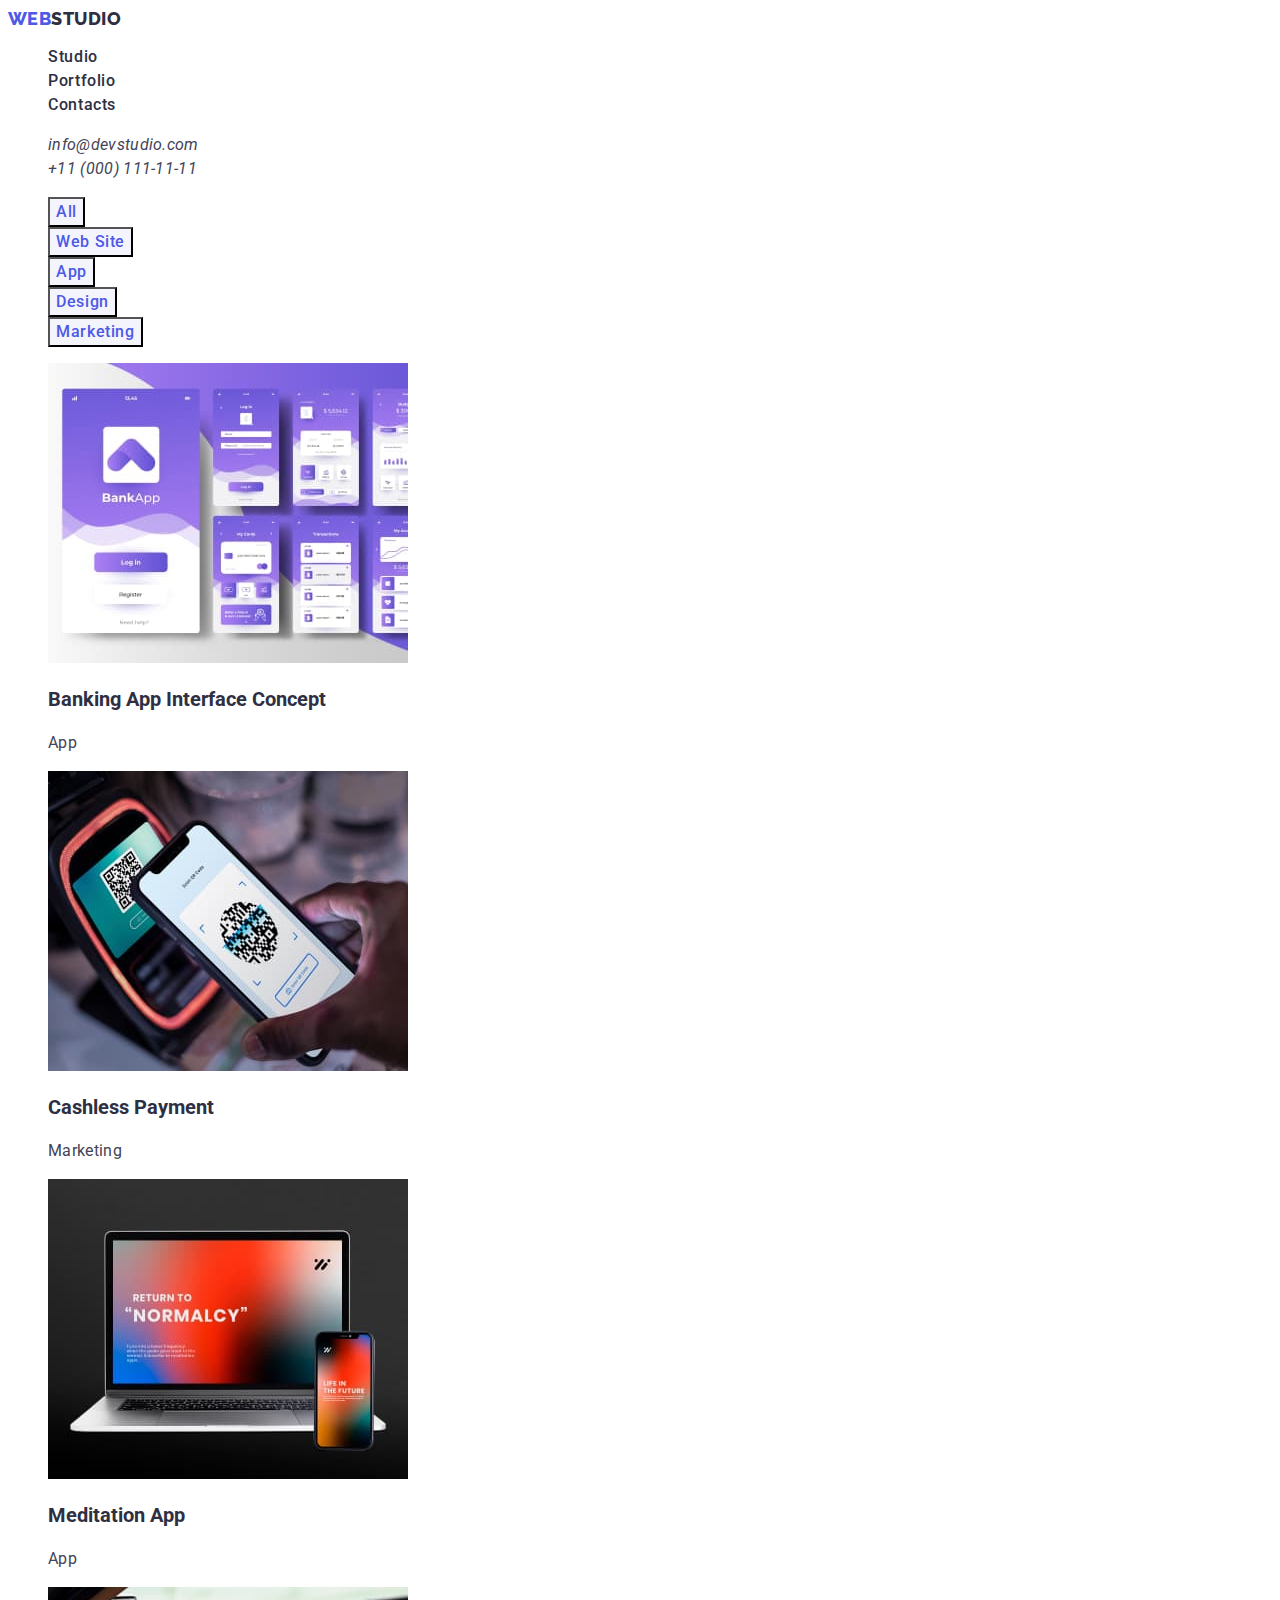
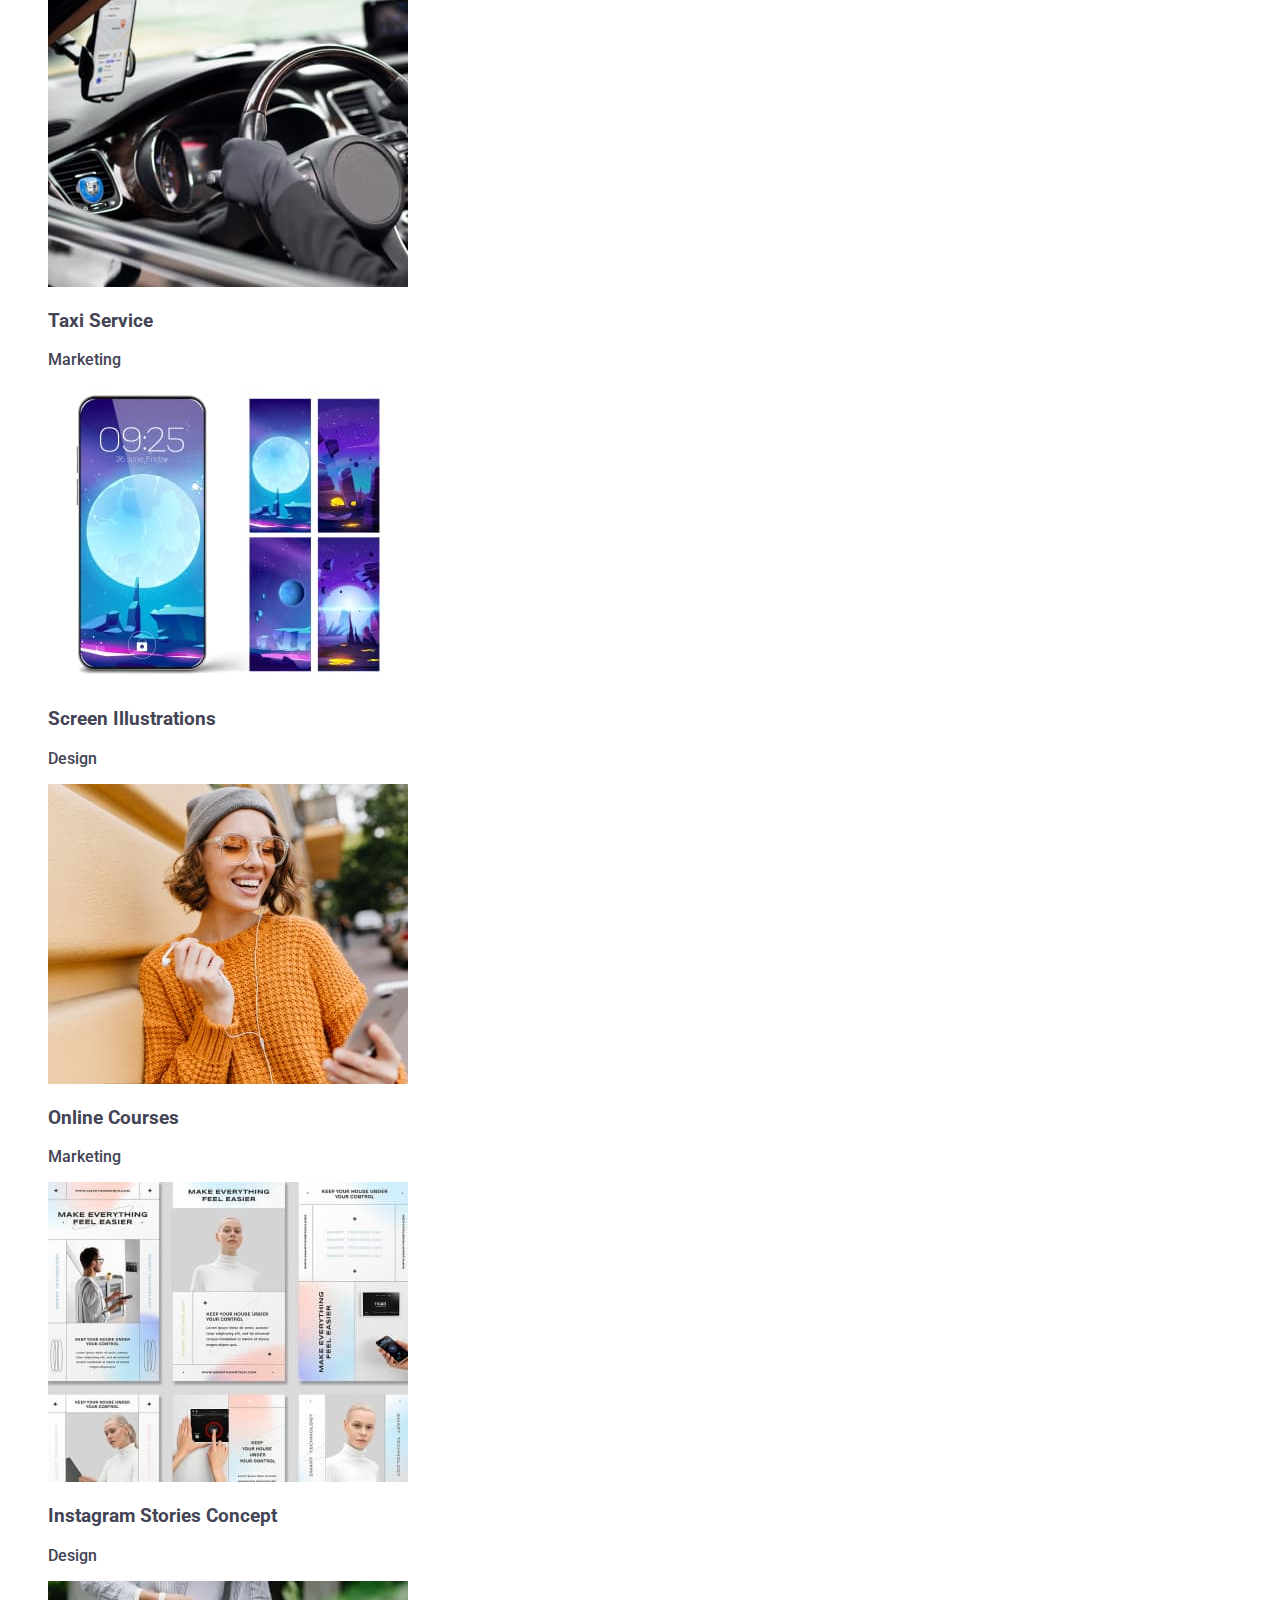
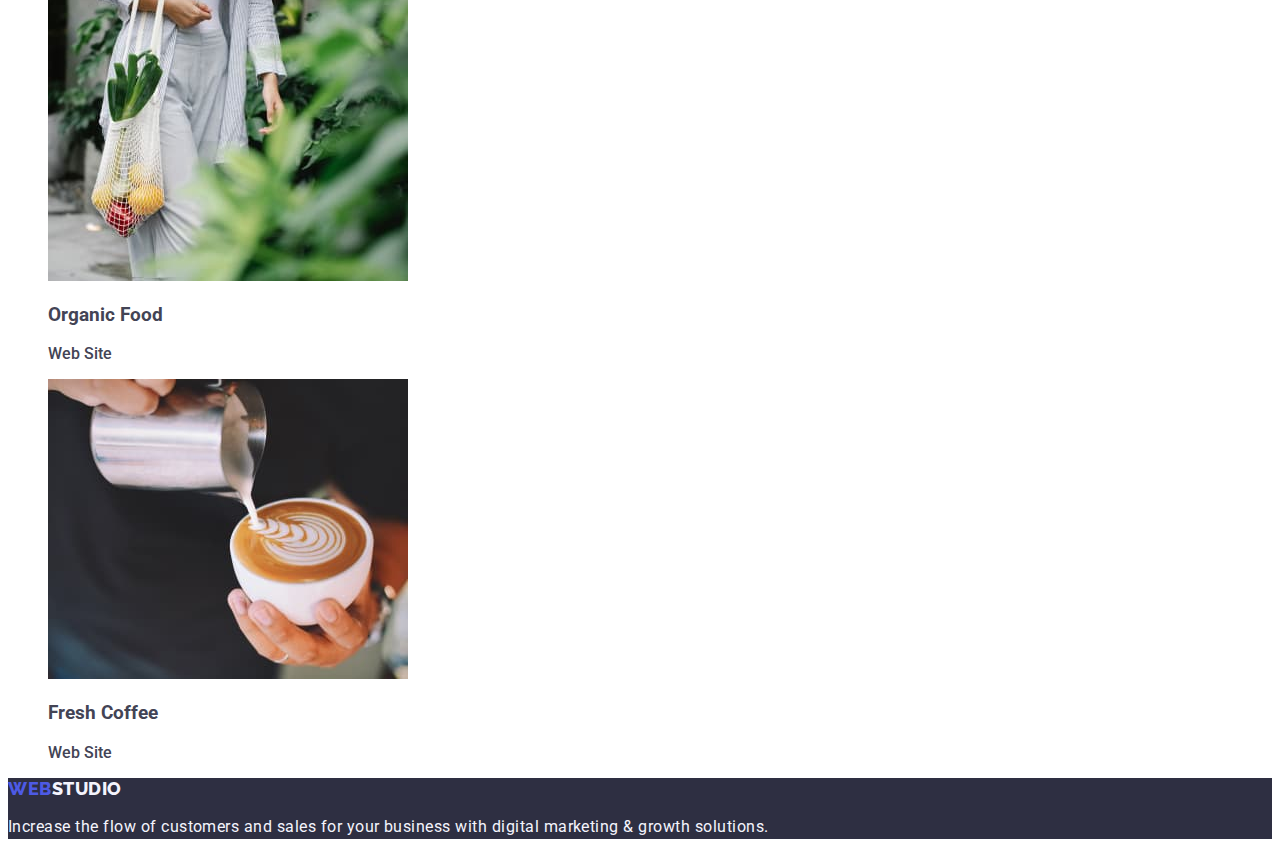
==== portfolio.html @ ac68e5d1 "Update portfolio.html" ====
<!DOCTYPE html>
<html lang="en">
  <head>
    <meta charset="UTF-8" />
    <meta http-equiv="X-UA-Compatible" content="IE=edge" />
    <meta name="viewport" content="width=device-width, initial-scale=1.0" />

    <link rel="preconnect" href="https://fonts.googleapis.com" />
    <link rel="preconnect" href="https://fonts.gstatic.com" crossorigin />
    <link
      href="https://fonts.googleapis.com/css2?family=Raleway:wght@800&family=Roboto:wght@400;500;700&display=swap"
      rel="stylesheet"
    />
    <title>Portfolio</title>
    <link rel="stylesheet" href="./css/styles.css" />
  </head>

  <body>
    <!-- Header section -->
    <header class="top-header">
      <nav class="nav-menu">
        <a class="header-logo link preform" href="./index.html"
          >Web<span class="studio-logo">Studio</span></a
        >
        <ul class="menu list">
          <li class="menu-item">
            <a class="menu-link link" href="./index.html">Studio</a>
          </li>
          <li class="menu-item">
            <a class="menu-link link" href="./portfolio.html">Portfolio</a>
          </li>
          <li class="menu-item">
            <a class="menu-link link" href="">Contacts</a>
          </li>
        </ul>
      </nav>

      <!-- contacts -->
      <address class="contacts-sec">
        <ul class="contacts-items link list">
          <li>
            <a class="email link" href="mailto:info@devstudio.com"
              >info@devstudio.com</a
            >
          </li>
          <li>
            <a
              class="phone-number link phone-number-second"
              href="tel:+110001111111"
              >+11 (000) 111-11-11</a
            >
          </li>
        </ul>
      </address>
    </header>

    <main>
      <section>
        <h1 hidden>секція 1</h1>
        <ul class="but-list list">
          <li>
            <button class="but-item sec-button" type="button">All</button>
          </li>
          <li>
            <button class="but-item sec-button" type="button">Web Site</button>
          </li>
          <li>
            <button class="but-item sec-button" type="button">App</button>
          </li>
          <li>
            <button class="but-item sec-button" type="button">Design</button>
          </li>
          <li>
            <button class="but-item sec-button" type="button">Marketing</button>
          </li>
        </ul>

        <ul class="image-post list link">
          <li>
            <img
              src="./images/portfolio/banking-app-interface-concept.jpg"
              alt="banking-app"
              width="360"
              height="300"
            />
            <h3 class="scroll-title">Banking App Interface Concept</h3>
            <p class="scroll-title-description">App</p>
          </li>
          <li>
            <img
              src="./images/portfolio/cashless-payment.jpg"
              alt="cashless-payment"
              width="360"
              height="300"
            />
            <h3 class="scroll-title">Cashless Payment</h3>
            <p class="scroll-title-description">Marketing</p>
          </li>
          <li>
            <img
              src="./images/portfolio/meditation-app.jpg"
              alt="meditation-app"
              width="360"
              height="300"
            />
            <h3 class="scroll-title">Meditation App</h3>
            <p class="scroll-title-description">App</p>
          </li>
          <li>
            <img
              src="./images/portfolio/taxi-service.jpg"
              alt="taxi-service"
              width="360"
              height="300"
            />
            <h3>Taxi Service</h3>
            <p>Marketing</p>
          </li>
          <li>
            <img
              src="./images/portfolio/screen-illustrations.jpg"
              alt="screen-illustrations"
              width="360"
              height="300"
            />
            <h3>Screen Illustrations</h3>
            <p>Design</p>
          </li>
          <li>
            <img
              src="./images/portfolio/online-courses.jpg"
              alt="online-courses"
              width="360"
              height="300"
            />
            <h3>Online Courses</h3>
            <p>Marketing</p>
          </li>
          <li>
            <img
              src="./images/portfolio/instagram-stories-concept.jpg"
              alt="instagram-stories"
              width="360"
              height="300"
            />
            <h3>Instagram Stories Concept</h3>
            <p>Design</p>
          </li>
          <li>
            <img
              src="./images/portfolio/organic-food.jpg"
              alt="organic-food"
              width="360"
              height="300"
            />
            <h3>Organic Food</h3>
            <p>Web Site</p>
          </li>
          <li>
            <img
              src="./images/portfolio/fresh-coffee.jpg"
              alt="fresh-coffee"
              width="360"
              height="300"
            />
            <h3>Fresh Coffee</h3>
            <p>Web Site</p>
          </li>
        </ul>
      </section>
    </main>

    <!-- Footer section -->
    <footer class="basement">
      <a class="header-logo link" href="./index.html"
        >Web<span class="studio-logo basement">Studio</span></a
      >
      <p class="text-format">
        Increase the flow of customers and sales for your business with digital
        marketing & growth solutions.
      </p>
    </footer>
  </body>
</html>
---- css/styles.css ----
:root {
  --primary-font: "Roboto", sans-serif;
  --secondary-font: "Raleway", sans-serif;

  /* Pressed state > CTAs */
  --ocean-button-color: #404bbf;
  /* Primary Brand > CTAs, Focused, Active, states, Links */
  --iris-button-color: #4d5ae5;

  /* Hero background > Hero image background, Modal overlay, Overlay.
  Dark > Overlays, Shadows, Headings */
  --navy-blue-color: #2e2f42;
  /* Success > Valid fields, Success messages */
  --green-color: #31d0aa;
  /* Text > Body text */
  --slate-color: #434455;
  /* Subtle Text > Helper text, Deemphasized text */
  --light-slate-color: #8e8f99;
  /* Accent > Accent color, Hairlines, Subtle backgrounds*/
  --cornflower-color: #e7e9fc;
  /* Light > Light mode backgrounds. Light mode Dialogs/alerts */
  --cloud-background-color: #f4f4fd;
  /* White background > Header,  team card background */
  --white-color: #ffffff;
  /* Modal background  */
  --dairy-color: #fcfcfc;
}

/* ==================ul and link style configuration================== */
.list {
  list-style: none;
  /* ... */
}

.link {
  text-decoration: none;
  /* ... */
}
/* ==================/ul and link style configuration================== */

body {
  font-family: 'Roboto', "Helvetica Neue", "Roboto", "Verdana", "Tahoma",
    sans-serif;
  background-color: var(--white-color);
  font-weight: 500;
  color: var(--slate-color);
}

/* ==========================HEAD ========================== */

/* Web logo part*/
.header-logo {
  font-family: "Raleway", sans-serif;
  font-style: ExtraBold;
  font-weight: 800;
  font-size: 18px;
  line-height: 1.17;
  color: var(--iris-button-color);
  letter-spacing: 0.03em;
  text-transform: uppercase;
}
.preform {
  letter-spacing: 0.02em;
}

/* footer formatting text */
.text-format {
  font-weight: 400;
  font-size: 16px;
  line-height: 1.5;
  color: var(--cloud-background-color);
  letter-spacing: 0.03em;
}

/* studio logo part */
.studio-logo {
  font-family: "Raleway", sans-serif;
  font-style: ExtraBold;
  font-weight: 800;
  font-size: 18px;
  line-height: 1.17;
  color: var(--navy-blue-color);
  letter-spacing: 0.03em;
  text-transform: uppercase;
}

.menu-link,
.but-list {
  font-size: 16px;
  line-height: 1.5;
  color: var(--navy-blue-color);
  letter-spacing: 0.04em;

}

.email,
.phone-number {
  font-weight: 400;
  font-size: 16px;
  line-height: 1.5;
  color: var(--slate-color);
}

.menu-link:is(:hover, :focus),
.email:is(:hover, :focus) {
  color: var(--ocean-button-color);
}

.phone-number-second:is(:hover, :focus) {
  color: var(--ocean-button-color);
}

/* ==========================/HEAD ========================== */

/* header */
.top-header {
  font-style: normal;
  letter-spacing: 0.02em;
  font-style: normal;
}

/* ==========================HERO ========================== */
.hero,
.basement {
  background-color: var(--navy-blue-color);
  letter-spacing: 0.03em;
}

/* text hero 1 */
.section-description {
  font-weight: 700;
  font-size: 56px;
  line-height: 1.07;
  color: var(--white-color);
  text-align: center;
  letter-spacing: 0.02em;
}

/* Button Text */
.order-button {
  font-size: 16px;
  line-height: 1.5;
  cursor: pointer;
  background-color: var(--iris-button-color);
  color: var(--white-color);
}

.but-primary:is(:hover, :focus) {
  background-color: var(--ocean-button-color);
  color: var(--white-color);
}

/* ==========================/HERO ========================== */

/* ==========================Scroll-section========================== */
.scroll-title {
  font-style: 400;
  font-size: 20px;
  line-height: 1.2;
  color: var(--navy-blue-color);
}

.scroll-title-description {
  font-style: 400;
  font-weight: 400;
  font-size: 16px;
  line-height: 1.5;
  color: var(--slate-color);
  letter-spacing: 0.02em;
}

.title-pages {
  font-style: 500;
  font-weight: 500;
  font-size: 36px;
  line-height: 1.11;
  color: var(--navy-blue-color);
  letter-spacing: 0.02em;
  text-align: center;
  letter-spacing: 0.02em;
  text-transform: capitalize;
}

.team {
  background: var(--cloud-background-color);
  font-weight: 500;
  letter-spacing: 0.02em;
}

.hum-devoloper {
  background-color: var(--white-color);
}
/* ==========================/Scroll-section========================== */

/* лого підвалу */

.studio-logo.basement {
  font-family: "Raleway", sans-serif;
  font-style: ExtraBold;
  font-weight: 800;
  font-size: 18px;
  line-height: 1.17;
  color: var(--cloud-background-color);
  letter-spacing: 0.03em;
  text-transform: uppercase;
}

/* ==========================portfolio========================== */

.but-item {
  font-size: 16px;
  line-height: 1.5;
  background-color: var(--cloud-background-color);
  color: var(--iris-button-color);
  font-family: "Roboto", sans-serif;
  font-weight: 500;
  letter-spacing: 0.04em;
}

.sec-button:is(:hover, :focus) {
  color: var(--white-color);
  background-color: var(--ocean-button-color);
  cursor: pointer;
}
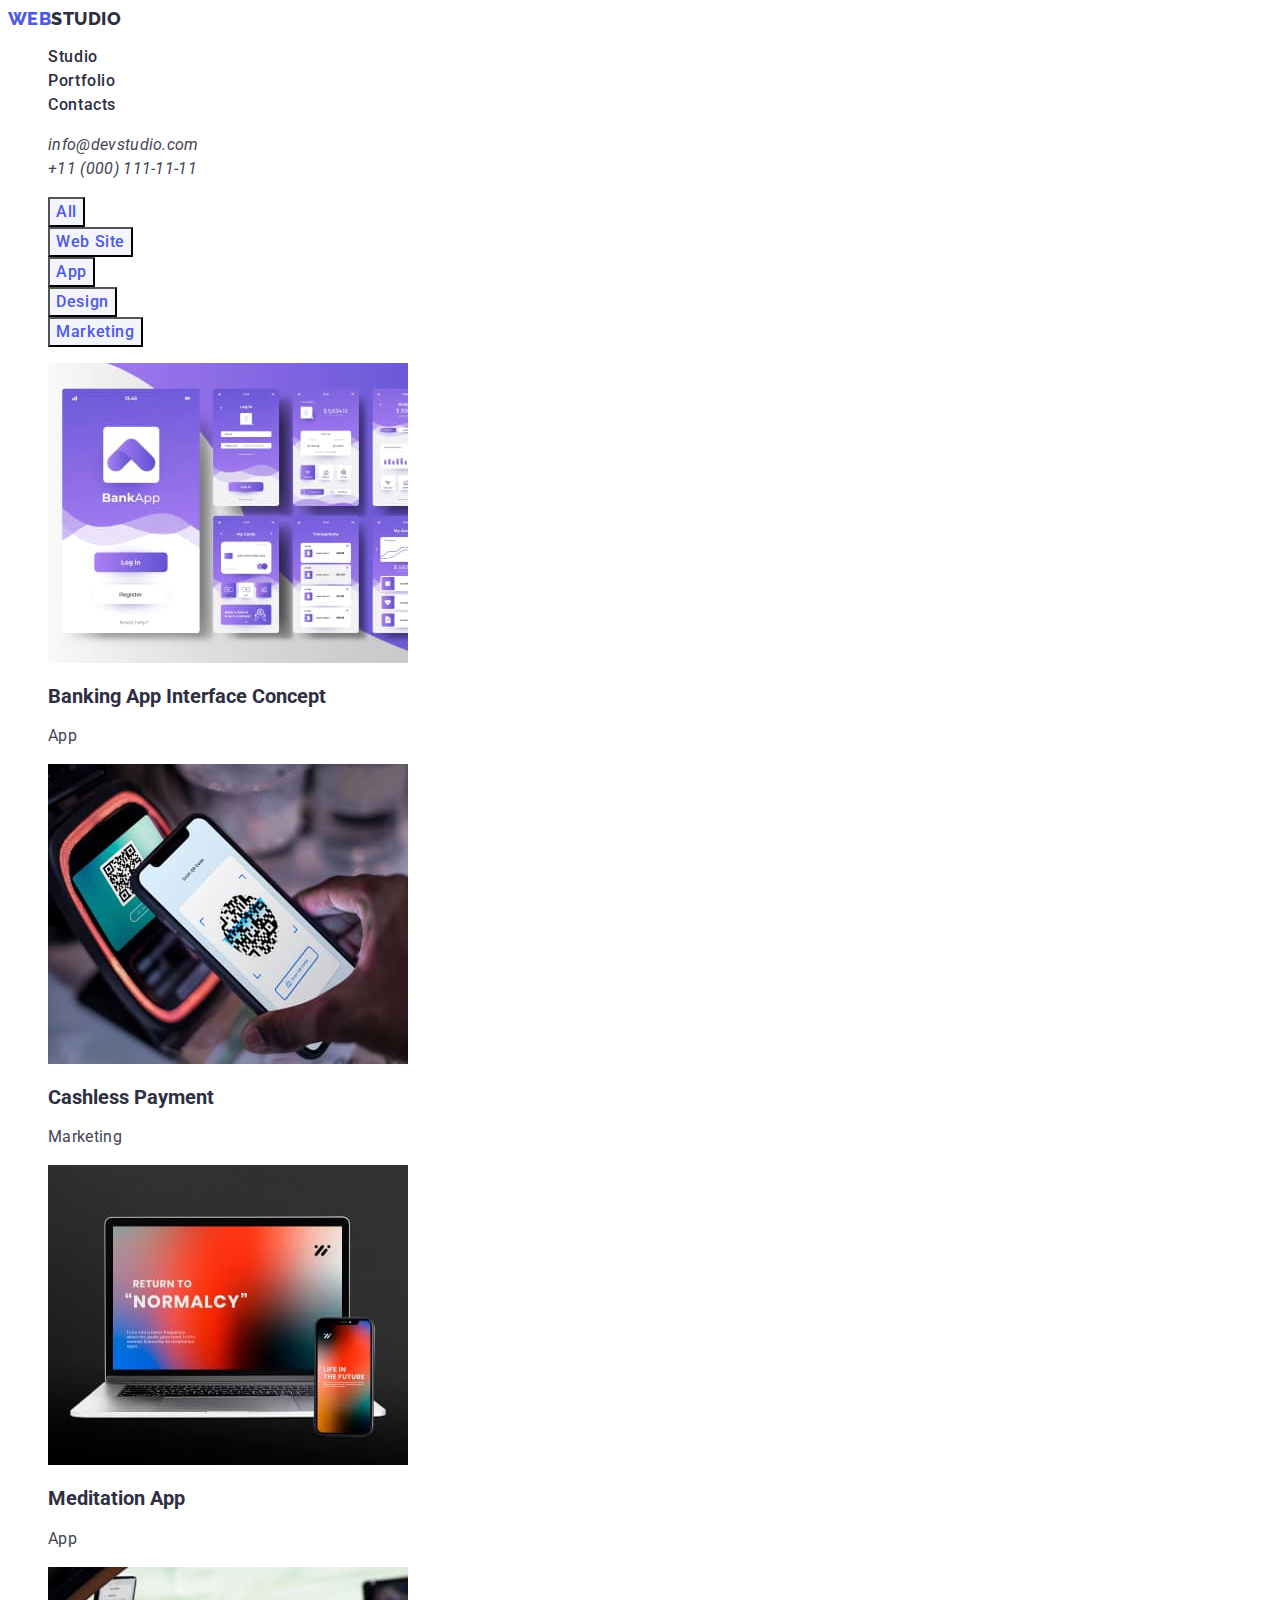
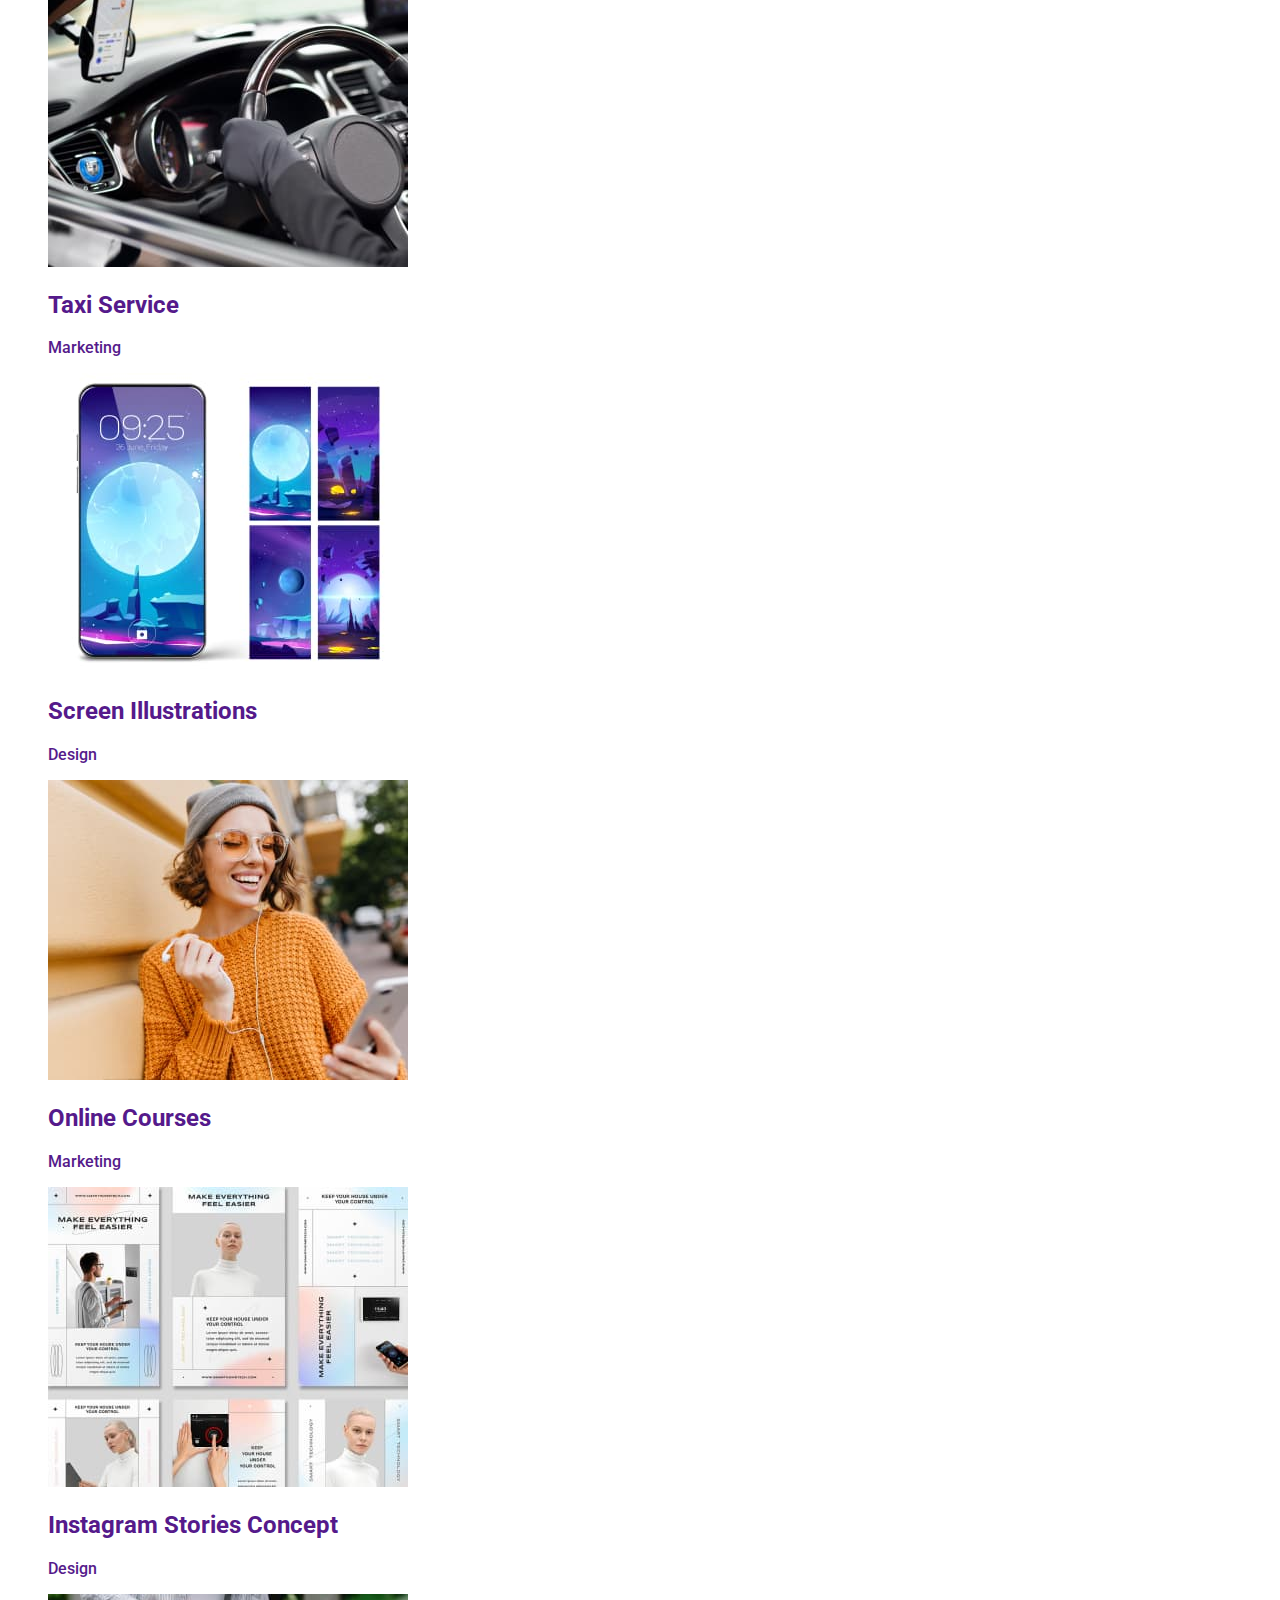
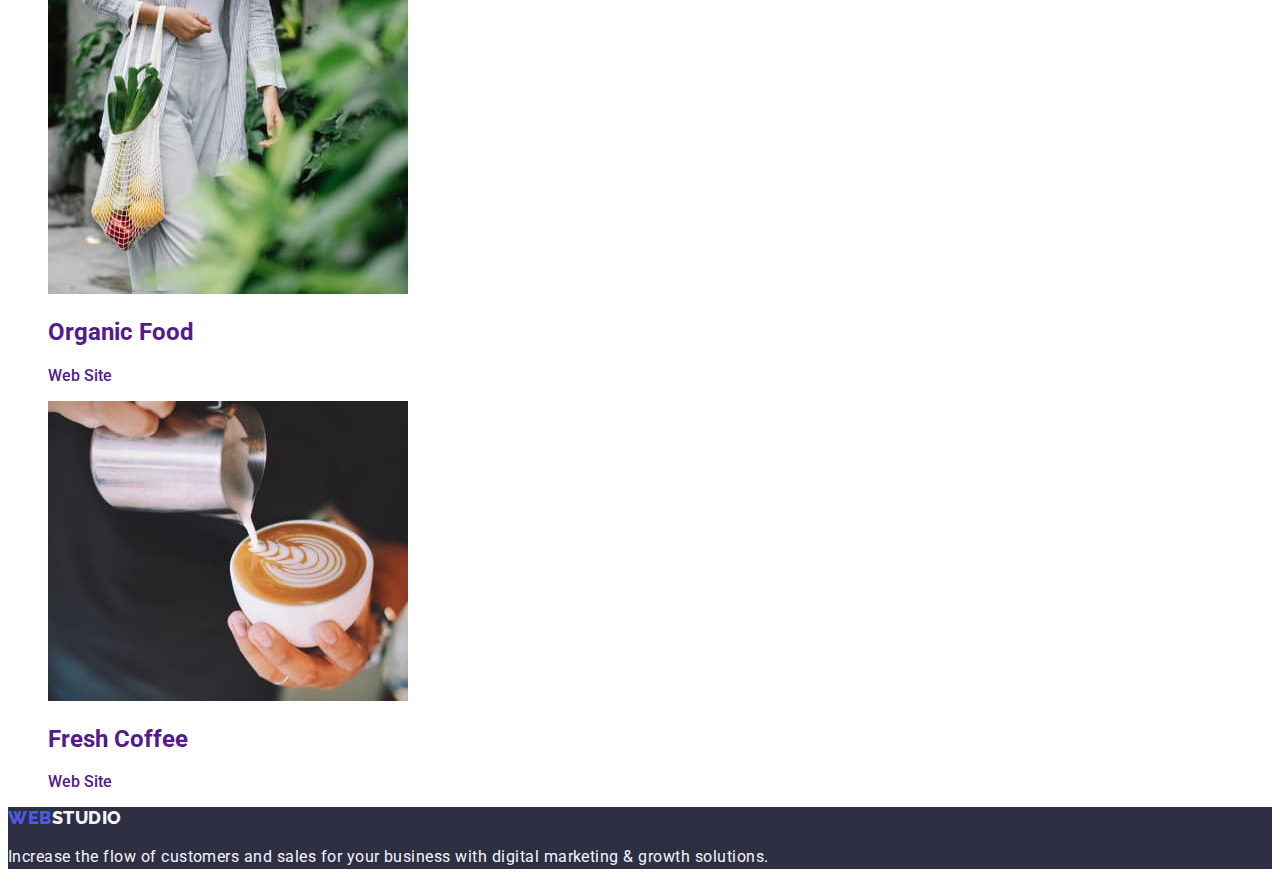
==== commit d9665c2d: "Update portfolio.html" ====
--- a/portfolio.html
+++ b/portfolio.html
@@ -75,96 +75,114 @@
           </li>
         </ul>
 
-        <ul class="image-post list link">
-          <li>
-            <img
-              src="./images/portfolio/banking-app-interface-concept.jpg"
-              alt="banking-app"
-              width="360"
-              height="300"
-            />
-            <h3 class="scroll-title">Banking App Interface Concept</h3>
-            <p class="scroll-title-description">App</p>
-          </li>
-          <li>
-            <img
-              src="./images/portfolio/cashless-payment.jpg"
-              alt="cashless-payment"
-              width="360"
-              height="300"
-            />
-            <h3 class="scroll-title">Cashless Payment</h3>
-            <p class="scroll-title-description">Marketing</p>
-          </li>
-          <li>
-            <img
-              src="./images/portfolio/meditation-app.jpg"
-              alt="meditation-app"
-              width="360"
-              height="300"
-            />
-            <h3 class="scroll-title">Meditation App</h3>
-            <p class="scroll-title-description">App</p>
-          </li>
-          <li>
-            <img
-              src="./images/portfolio/taxi-service.jpg"
-              alt="taxi-service"
-              width="360"
-              height="300"
-            />
-            <h3>Taxi Service</h3>
-            <p>Marketing</p>
-          </li>
-          <li>
-            <img
-              src="./images/portfolio/screen-illustrations.jpg"
-              alt="screen-illustrations"
-              width="360"
-              height="300"
-            />
-            <h3>Screen Illustrations</h3>
-            <p>Design</p>
-          </li>
-          <li>
-            <img
-              src="./images/portfolio/online-courses.jpg"
-              alt="online-courses"
-              width="360"
-              height="300"
-            />
-            <h3>Online Courses</h3>
-            <p>Marketing</p>
-          </li>
-          <li>
-            <img
-              src="./images/portfolio/instagram-stories-concept.jpg"
-              alt="instagram-stories"
-              width="360"
-              height="300"
-            />
-            <h3>Instagram Stories Concept</h3>
-            <p>Design</p>
-          </li>
-          <li>
-            <img
-              src="./images/portfolio/organic-food.jpg"
-              alt="organic-food"
-              width="360"
-              height="300"
-            />
-            <h3>Organic Food</h3>
-            <p>Web Site</p>
-          </li>
-          <li>
-            <img
-              src="./images/portfolio/fresh-coffee.jpg"
-              alt="fresh-coffee"
-              width="360"
-              height="300"
-            />
-            <h3>Fresh Coffee</h3>
-            <p>Web Site</p>
+        <ul class="image-post list">
+          <li>
+            <a class="link" href="">
+              <img
+                src="./images/portfolio/banking-app-interface-concept.jpg"
+                alt="banking-app"
+                width="360"
+                height="300"
+              />
+              <h2 class="scroll-title">Banking App Interface Concept</h2>
+              <p class="scroll-title-description">App</p>
+            </a>
+          </li>
+          <li>
+            <a class="link" href="">
+              <img
+                src="./images/portfolio/cashless-payment.jpg"
+                alt="cashless-payment"
+                width="360"
+                height="300"
+              />
+              <h2 class="scroll-title">Cashless Payment</h2>
+              <p class="scroll-title-description">Marketing</p>
+            </a>
+          </li>
+          <li>
+            <a class="link" href="">
+              <img
+                src="./images/portfolio/meditation-app.jpg"
+                alt="meditation-app"
+                width="360"
+                height="300"
+              />
+              <h2 class="scroll-title">Meditation App</h2>
+              <p class="scroll-title-description">App</p>
+            </a>
+          </li>
+          <li>
+            <a class="link" href="">
+              <img
+                src="./images/portfolio/taxi-service.jpg"
+                alt="taxi-service"
+                width="360"
+                height="300"
+              />
+              <h2>Taxi Service</h2>
+              <p>Marketing</p>
+            </a>
+          </li>
+          <li>
+            <a class="link" href="">
+              <img
+                src="./images/portfolio/screen-illustrations.jpg"
+                alt="screen-illustrations"
+                width="360"
+                height="300"
+              />
+              <h2>Screen Illustrations</h2>
+              <p>Design</p>
+            </a>
+          </li>
+          <li>
+            <a class="link" href="">
+              <img
+                src="./images/portfolio/online-courses.jpg"
+                alt="online-courses"
+                width="360"
+                height="300"
+              />
+              <h2>Online Courses</h2>
+              <p>Marketing</p>
+            </a>
+          </li>
+          <li>
+            <a class="link" href="">
+              <img
+                src="./images/portfolio/instagram-stories-concept.jpg"
+                alt="instagram-stories"
+                width="360"
+                height="300"
+              />
+              <h2>Instagram Stories Concept</h2>
+              <p>Design</p>
+            </a>
+          </li>
+          <li>
+            <a class="link" href="">
+              <img
+                src="./images/portfolio/organic-food.jpg"
+                alt="organic-food"
+                width="360"
+                height="300"
+              />
+              <h2>Organic Food</h2>
+              <p>Web Site</p>
+            </a>
+          </li>
+          <li>
+            <a class="link" href="">
+              <img
+                src="./images/portfolio/fresh-coffee.jpg"
+                alt="fresh-coffee"
+                width="360"
+                height="300"
+              />
+              <h2>Fresh Coffee</h2>
+              <p>Web Site</p>
+            </a>
           </li>
         </ul>
       </section>
--- a/css/styles.css
+++ b/css/styles.css
@@ -222,3 +222,7 @@
   background-color: var(--ocean-button-color);
   cursor: pointer;
 }
+
+.image-post {
+  
+}
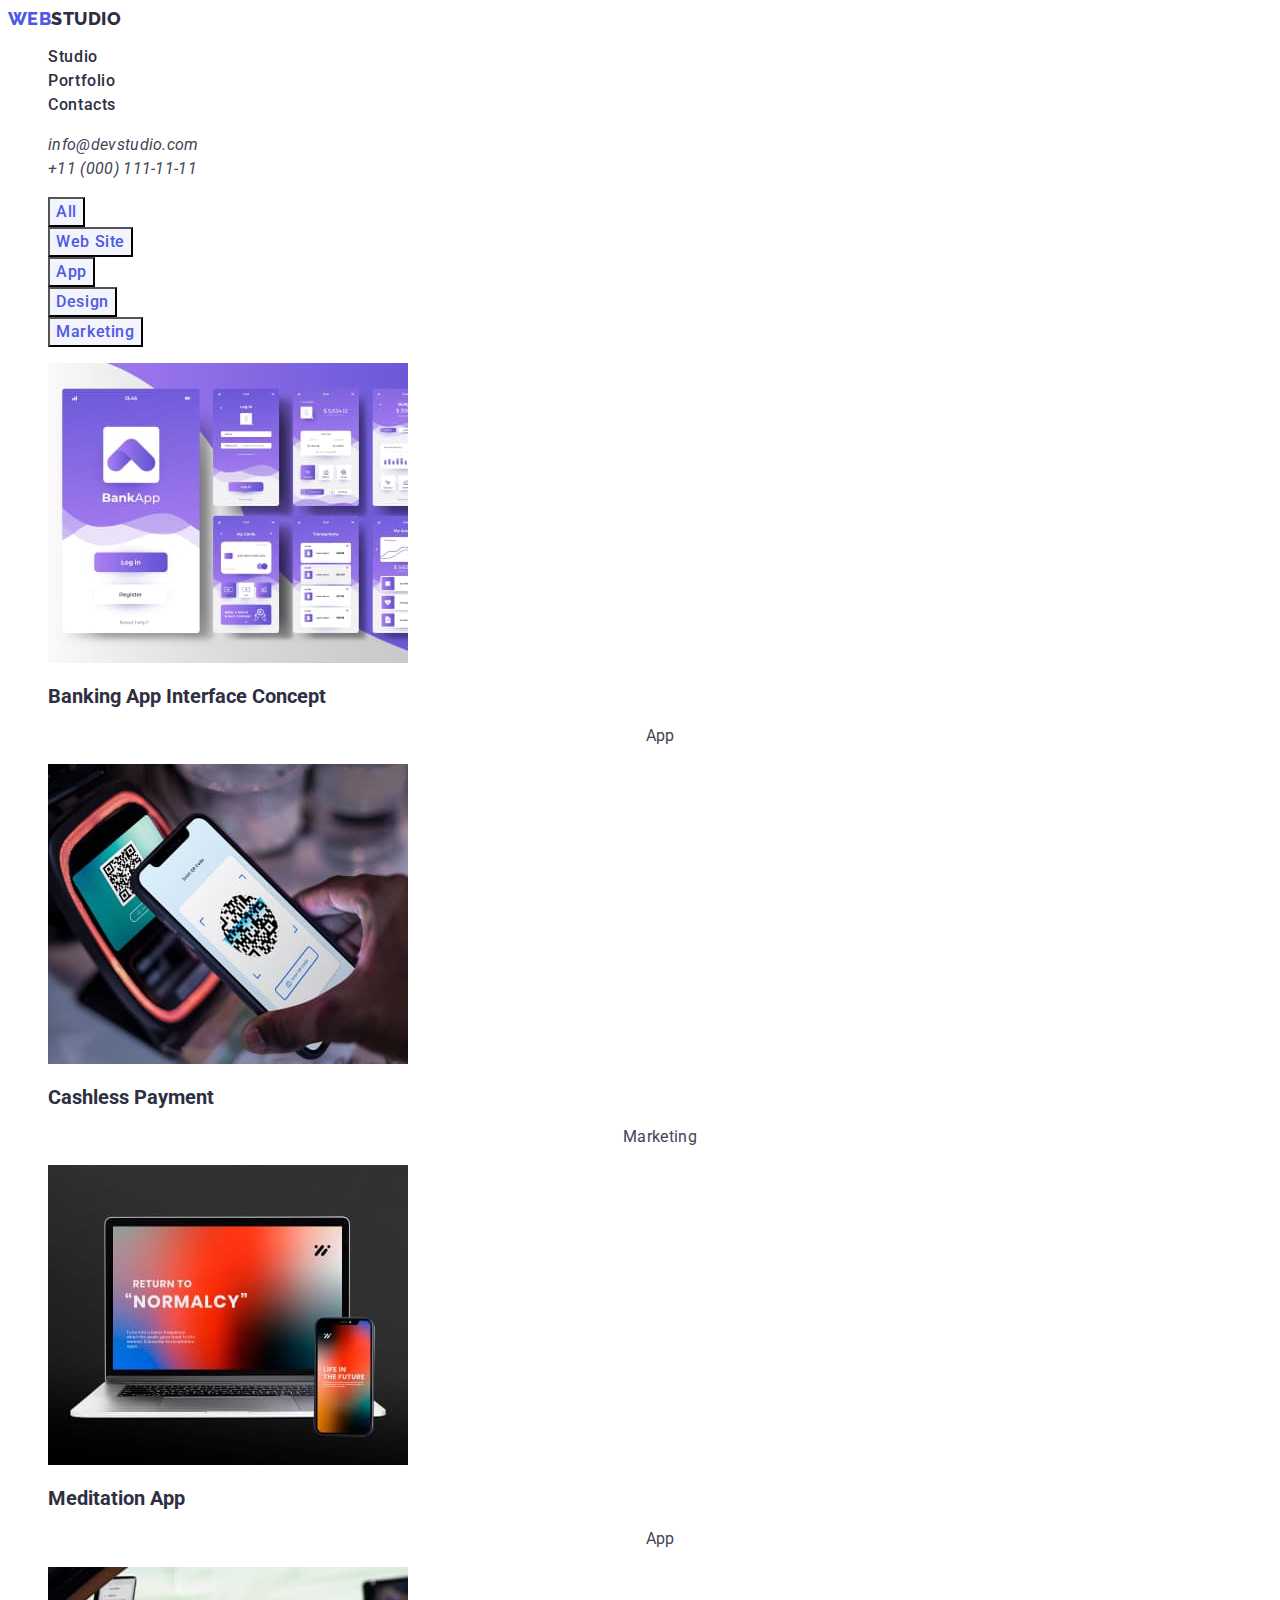
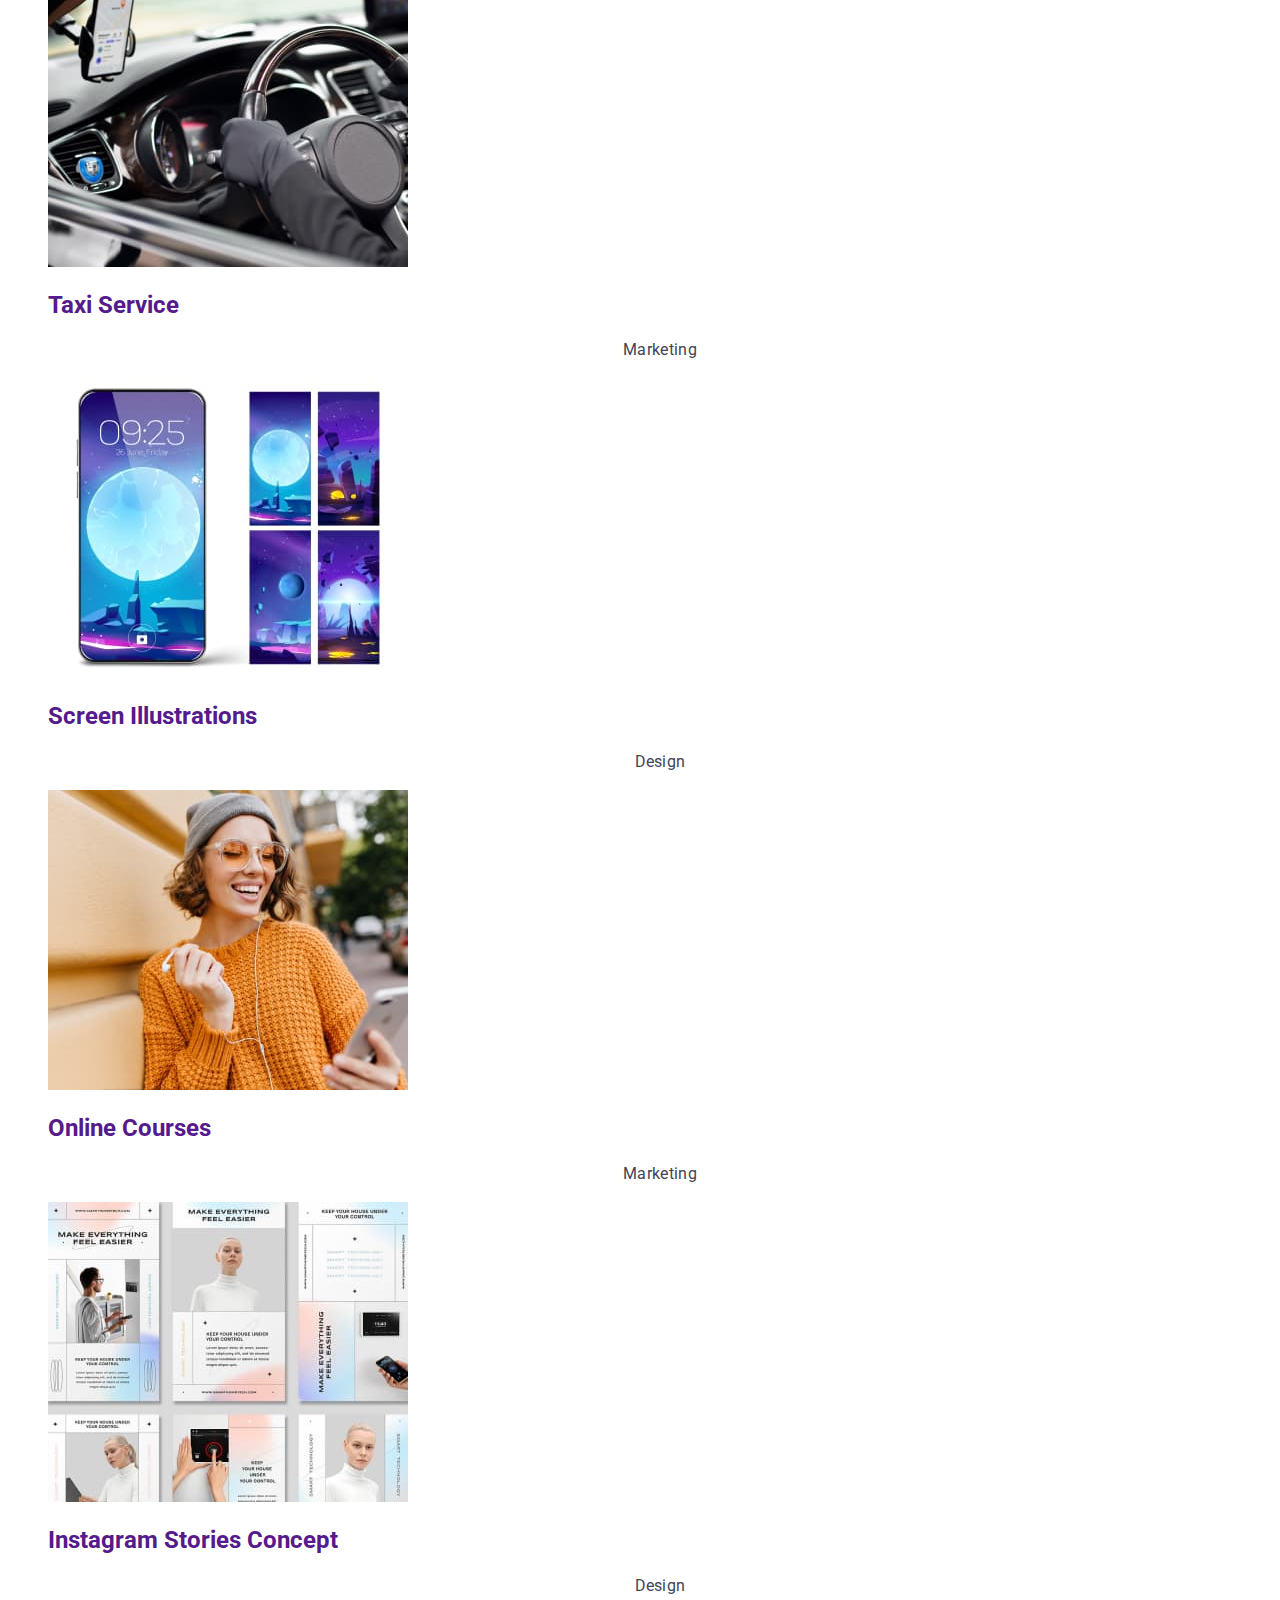
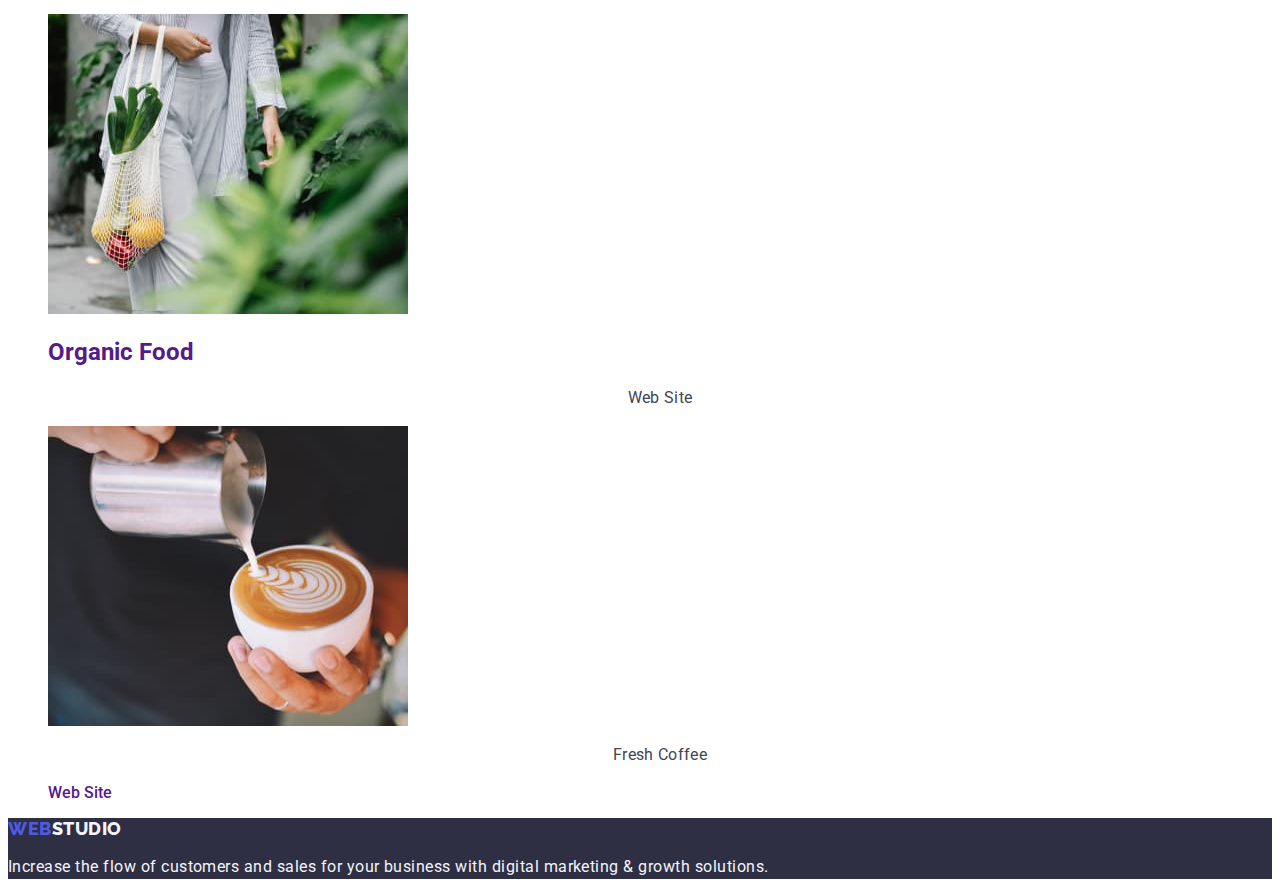
==== commit d0994e5b: "111" ====
--- a/portfolio.html
+++ b/portfolio.html
@@ -121,7 +121,7 @@
                 height="300"
               />
               <h2>Taxi Service</h2>
-              <p>Marketing</p>
+              <p class="scroll-title-description">Marketing</p>
             </a>
           </li>
           <li>
@@ -133,7 +133,7 @@
                 height="300"
               />
               <h2>Screen Illustrations</h2>
-              <p>Design</p>
+              <p class="scroll-title-description">Design</p>
             </a>
           </li>
           <li>
@@ -145,7 +145,7 @@
                 height="300"
               />
               <h2>Online Courses</h2>
-              <p>Marketing</p>
+              <p class="scroll-title-description">Marketing</p>
             </a>
           </li>
           <li>
@@ -157,7 +157,7 @@
                 height="300"
               />
               <h2>Instagram Stories Concept</h2>
-              <p>Design</p>
+              <p class="scroll-title-description">Design</p>
             </a>
           </li>
           <li>
@@ -169,7 +169,7 @@
                 height="300"
               />
               <h2>Organic Food</h2>
-              <p>Web Site</p>
+              <p class="scroll-title-description">Web Site</p>
             </a>
           </li>
           <li>
@@ -180,8 +180,8 @@
                 width="360"
                 height="300"
               />
-              <h2>Fresh Coffee</h2>
-              <p>Web Site</p>
+              <h2 class="scroll-title-description">Fresh Coffee</h2>
+              <p >Web Site</p>
             </a>
           </li>
         </ul>
--- a/css/styles.css
+++ b/css/styles.css
@@ -39,7 +39,7 @@
 /* ==================/ul and link style configuration================== */
 
 body {
-  font-family: 'Roboto', "Helvetica Neue", "Roboto", "Verdana", "Tahoma",
+  font-family: "Roboto", "Helvetica Neue", "Roboto", "Verdana", "Tahoma",
     sans-serif;
   background-color: var(--white-color);
   font-weight: 500;
@@ -90,7 +90,6 @@
   line-height: 1.5;
   color: var(--navy-blue-color);
   letter-spacing: 0.04em;
-
 }
 
 .email,
@@ -167,6 +166,15 @@
   line-height: 1.5;
   color: var(--slate-color);
   letter-spacing: 0.02em;
+  text-align: center;
+}
+
+.hum-devoloper {
+  background-color: var(--white-color);
+  font-weight: 500;
+  font-size: 20px;
+  line-height: 1.2;
+  letter-spacing: 0.02em;
 }
 
 .title-pages {
@@ -187,9 +195,7 @@
   letter-spacing: 0.02em;
 }
 
-.hum-devoloper {
-  background-color: var(--white-color);
-}
+
 /* ==========================/Scroll-section========================== */
 
 /* лого підвалу */
@@ -224,5 +230,4 @@
 }
 
 .image-post {
-  
-}
+}
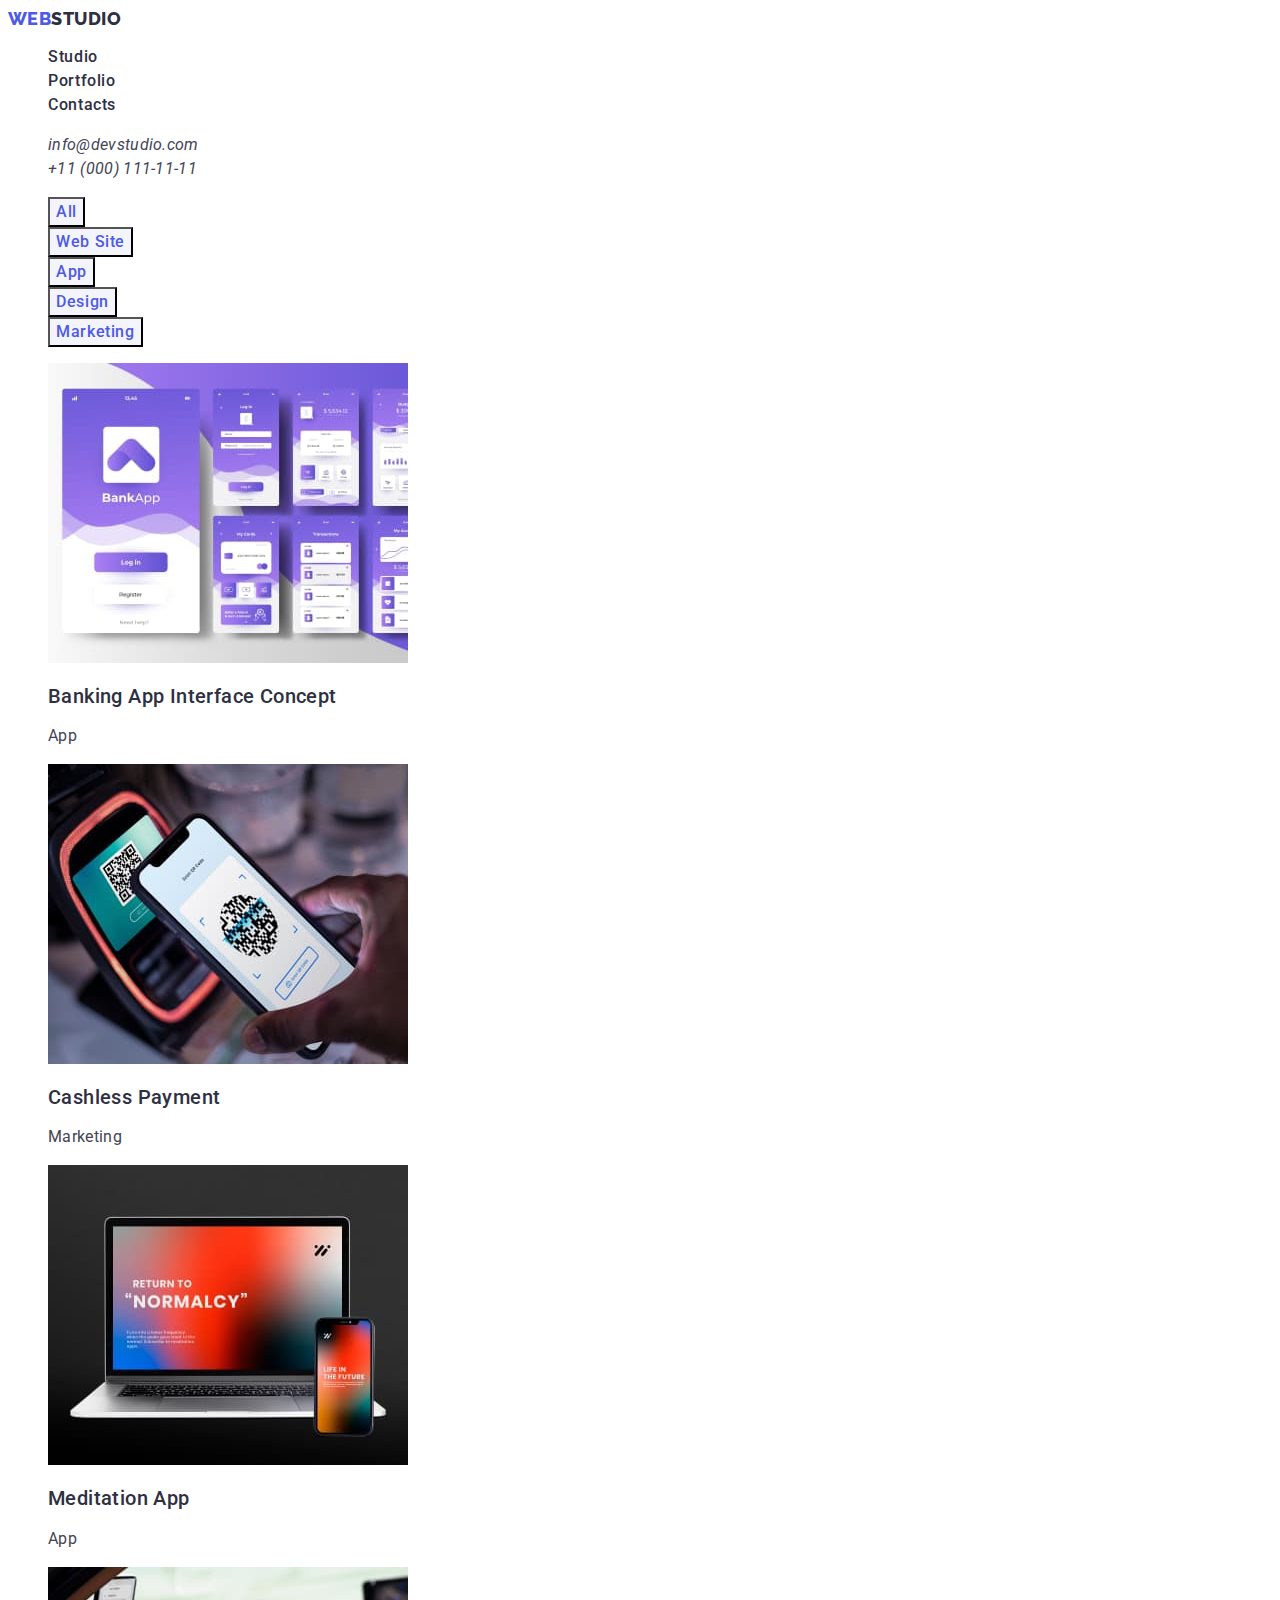
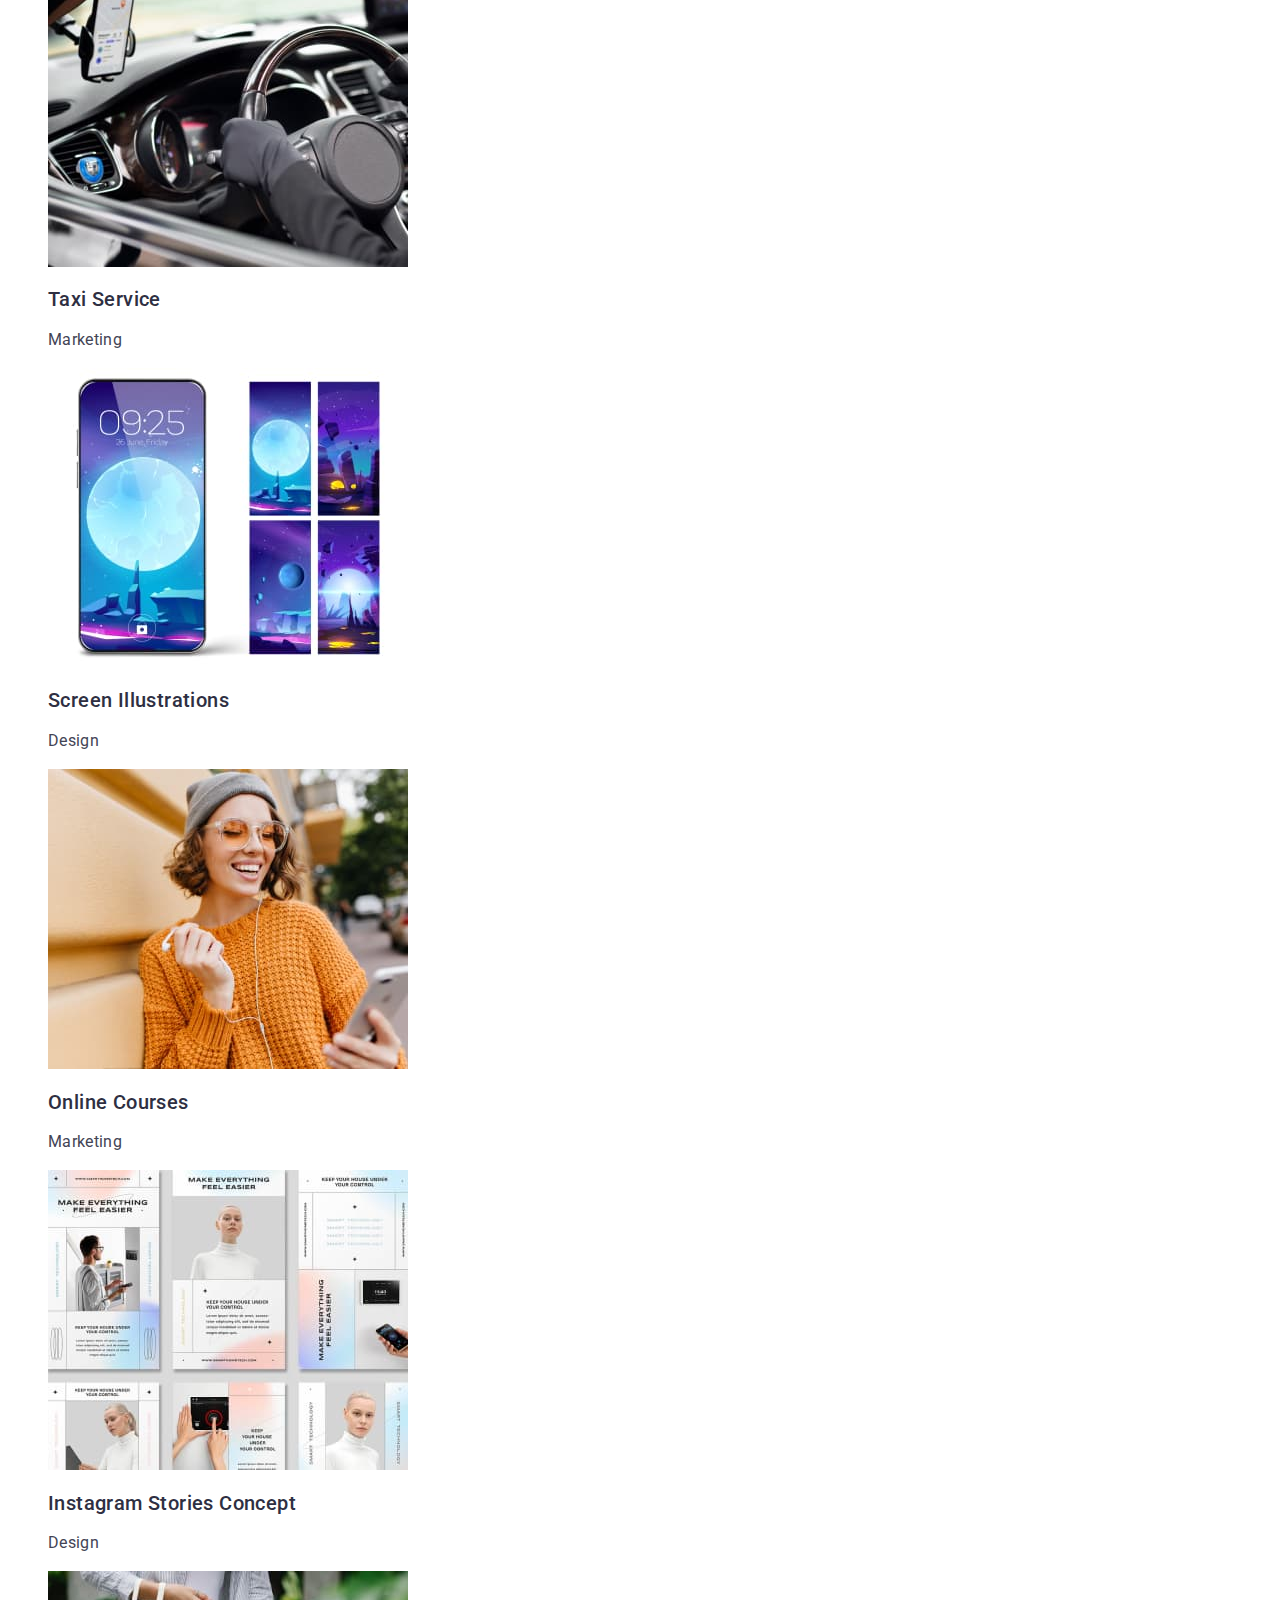
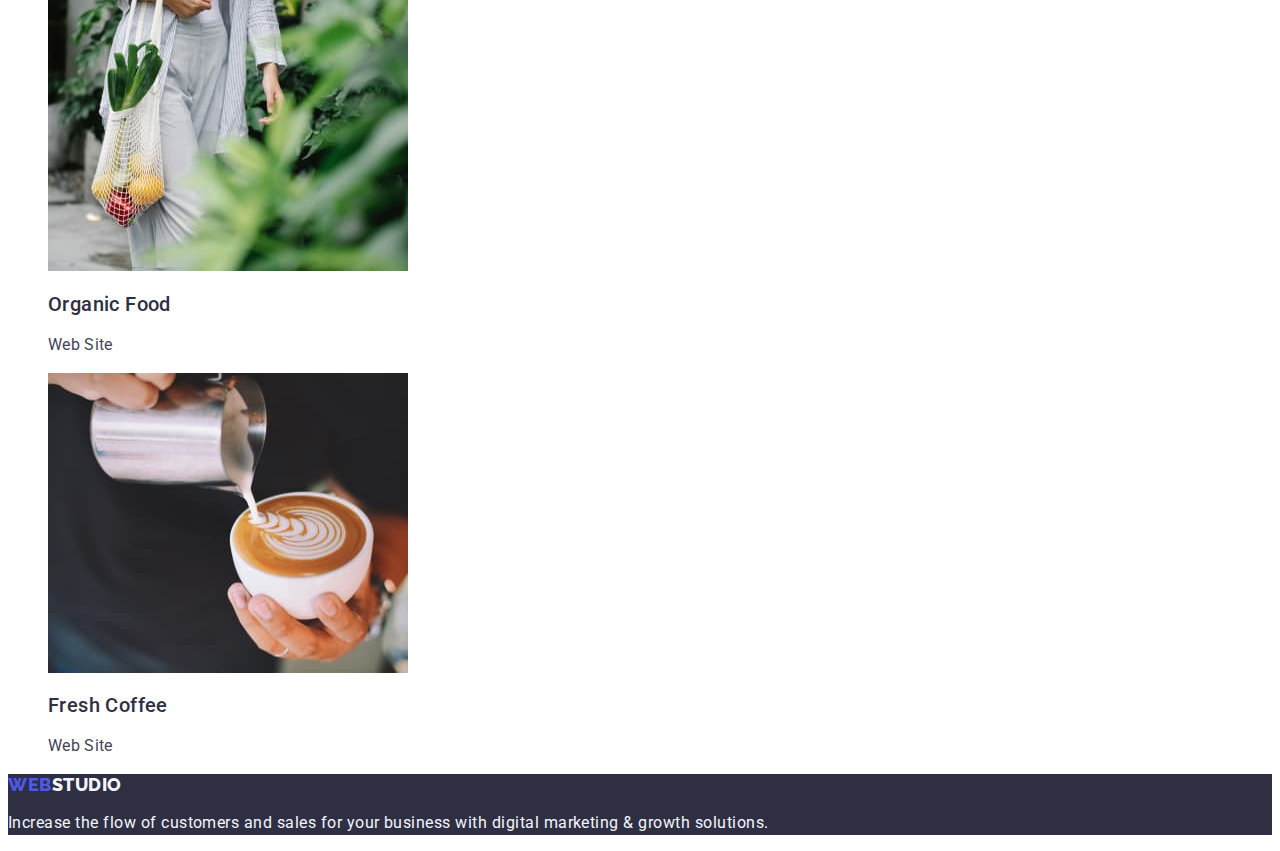
==== commit adb07c04: "111" ====
--- a/portfolio.html
+++ b/portfolio.html
@@ -84,7 +84,7 @@
                 width="360"
                 height="300"
               />
-              <h2 class="scroll-title">Banking App Interface Concept</h2>
+              <h2 class="hum-devoloper">Banking App Interface Concept</h2>
               <p class="scroll-title-description">App</p>
             </a>
           </li>
@@ -96,7 +96,7 @@
                 width="360"
                 height="300"
               />
-              <h2 class="scroll-title">Cashless Payment</h2>
+              <h2 class="hum-devoloper">Cashless Payment</h2>
               <p class="scroll-title-description">Marketing</p>
             </a>
           </li>
@@ -108,7 +108,7 @@
                 width="360"
                 height="300"
               />
-              <h2 class="scroll-title">Meditation App</h2>
+              <h2 class="hum-devoloper">Meditation App</h2>
               <p class="scroll-title-description">App</p>
             </a>
           </li>
@@ -120,7 +120,7 @@
                 width="360"
                 height="300"
               />
-              <h2>Taxi Service</h2>
+              <h2 class="hum-devoloper">Taxi Service</h2>
               <p class="scroll-title-description">Marketing</p>
             </a>
           </li>
@@ -132,7 +132,7 @@
                 width="360"
                 height="300"
               />
-              <h2>Screen Illustrations</h2>
+              <h2 class="hum-devoloper">Screen Illustrations</h2>
               <p class="scroll-title-description">Design</p>
             </a>
           </li>
@@ -144,7 +144,7 @@
                 width="360"
                 height="300"
               />
-              <h2>Online Courses</h2>
+              <h2 class="hum-devoloper">Online Courses</h2>
               <p class="scroll-title-description">Marketing</p>
             </a>
           </li>
@@ -156,7 +156,7 @@
                 width="360"
                 height="300"
               />
-              <h2>Instagram Stories Concept</h2>
+              <h2 class="hum-devoloper">Instagram Stories Concept</h2>
               <p class="scroll-title-description">Design</p>
             </a>
           </li>
@@ -168,7 +168,7 @@
                 width="360"
                 height="300"
               />
-              <h2>Organic Food</h2>
+              <h2 class="hum-devoloper">Organic Food</h2>
               <p class="scroll-title-description">Web Site</p>
             </a>
           </li>
@@ -180,8 +180,8 @@
                 width="360"
                 height="300"
               />
-              <h2 class="scroll-title-description">Fresh Coffee</h2>
-              <p >Web Site</p>
+              <h2 class="hum-devoloper">Fresh Coffee</h2>
+              <p class="scroll-title-description">Web Site</p>
             </a>
           </li>
         </ul>
--- a/css/styles.css
+++ b/css/styles.css
@@ -166,7 +166,6 @@
   line-height: 1.5;
   color: var(--slate-color);
   letter-spacing: 0.02em;
-  text-align: center;
 }
 
 .hum-devoloper {
@@ -175,6 +174,7 @@
   font-size: 20px;
   line-height: 1.2;
   letter-spacing: 0.02em;
+  color: var(--navy-blue-color);
 }
 
 .title-pages {
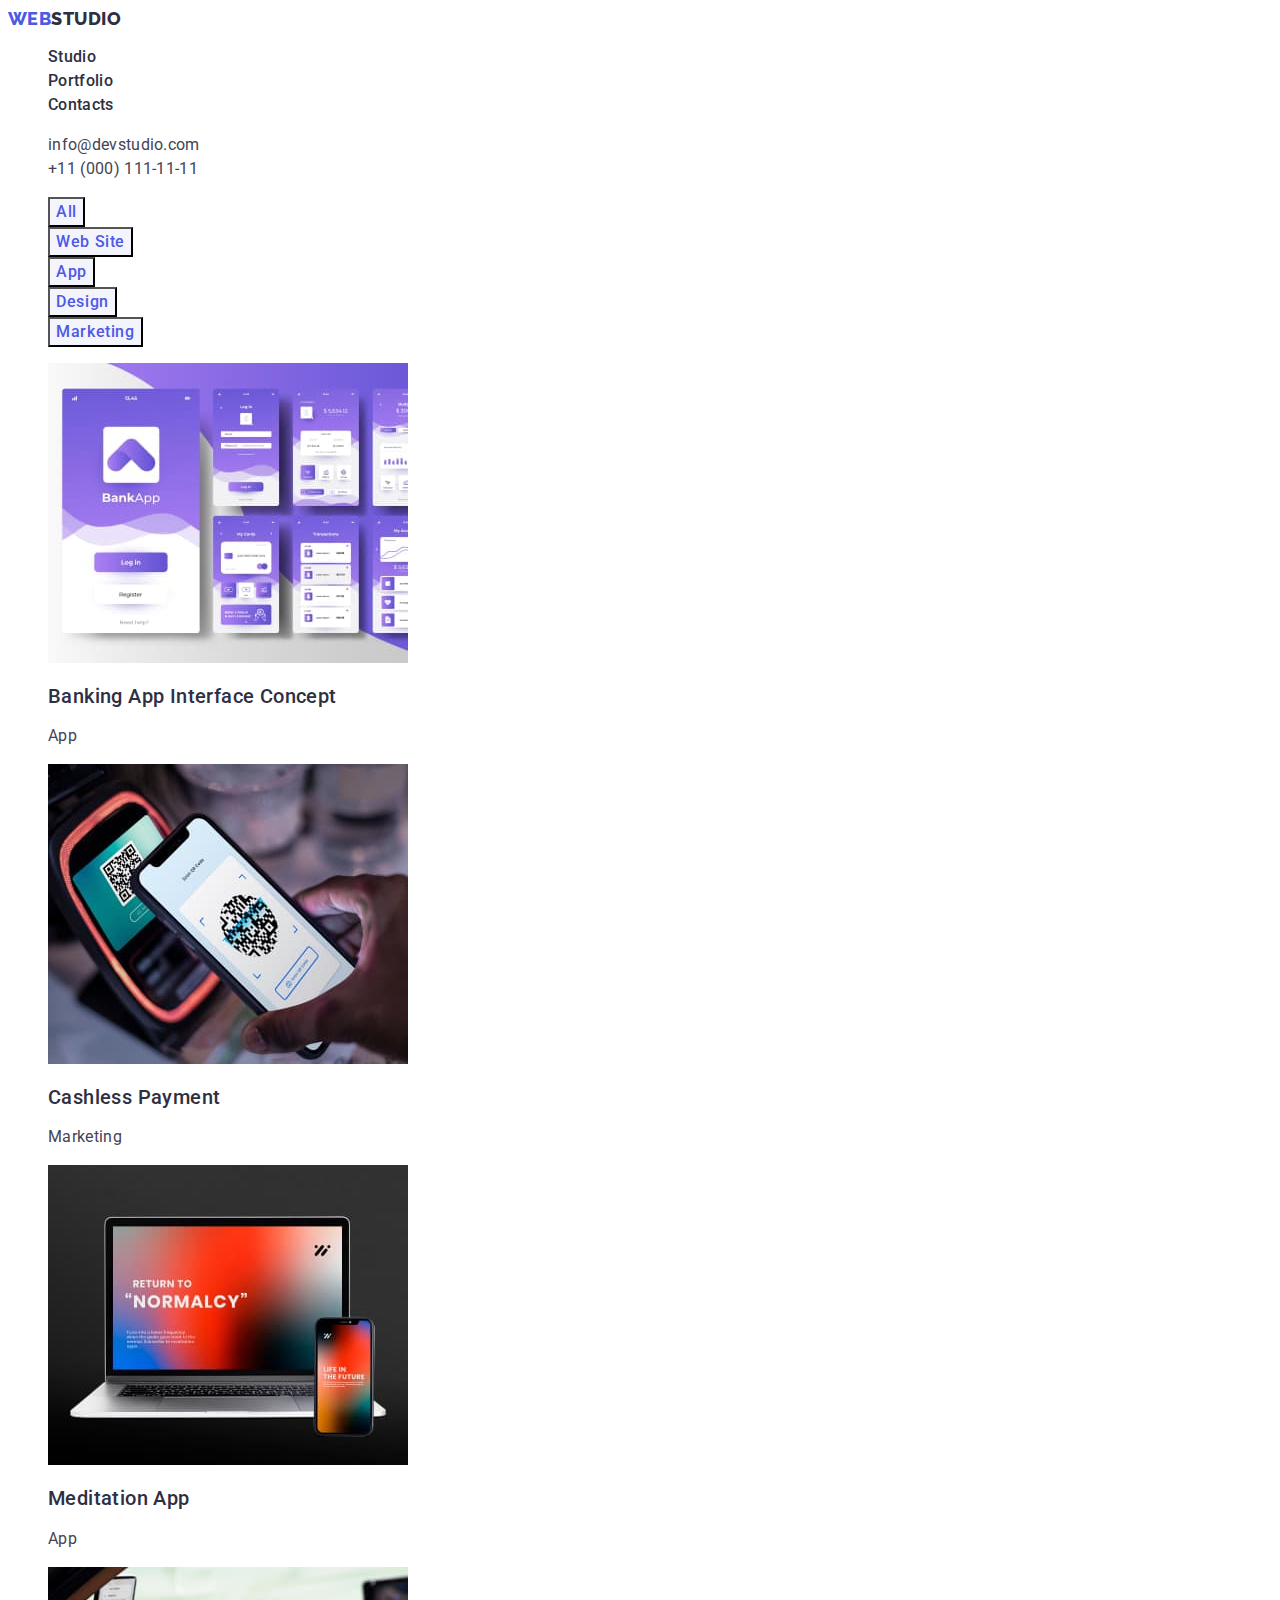
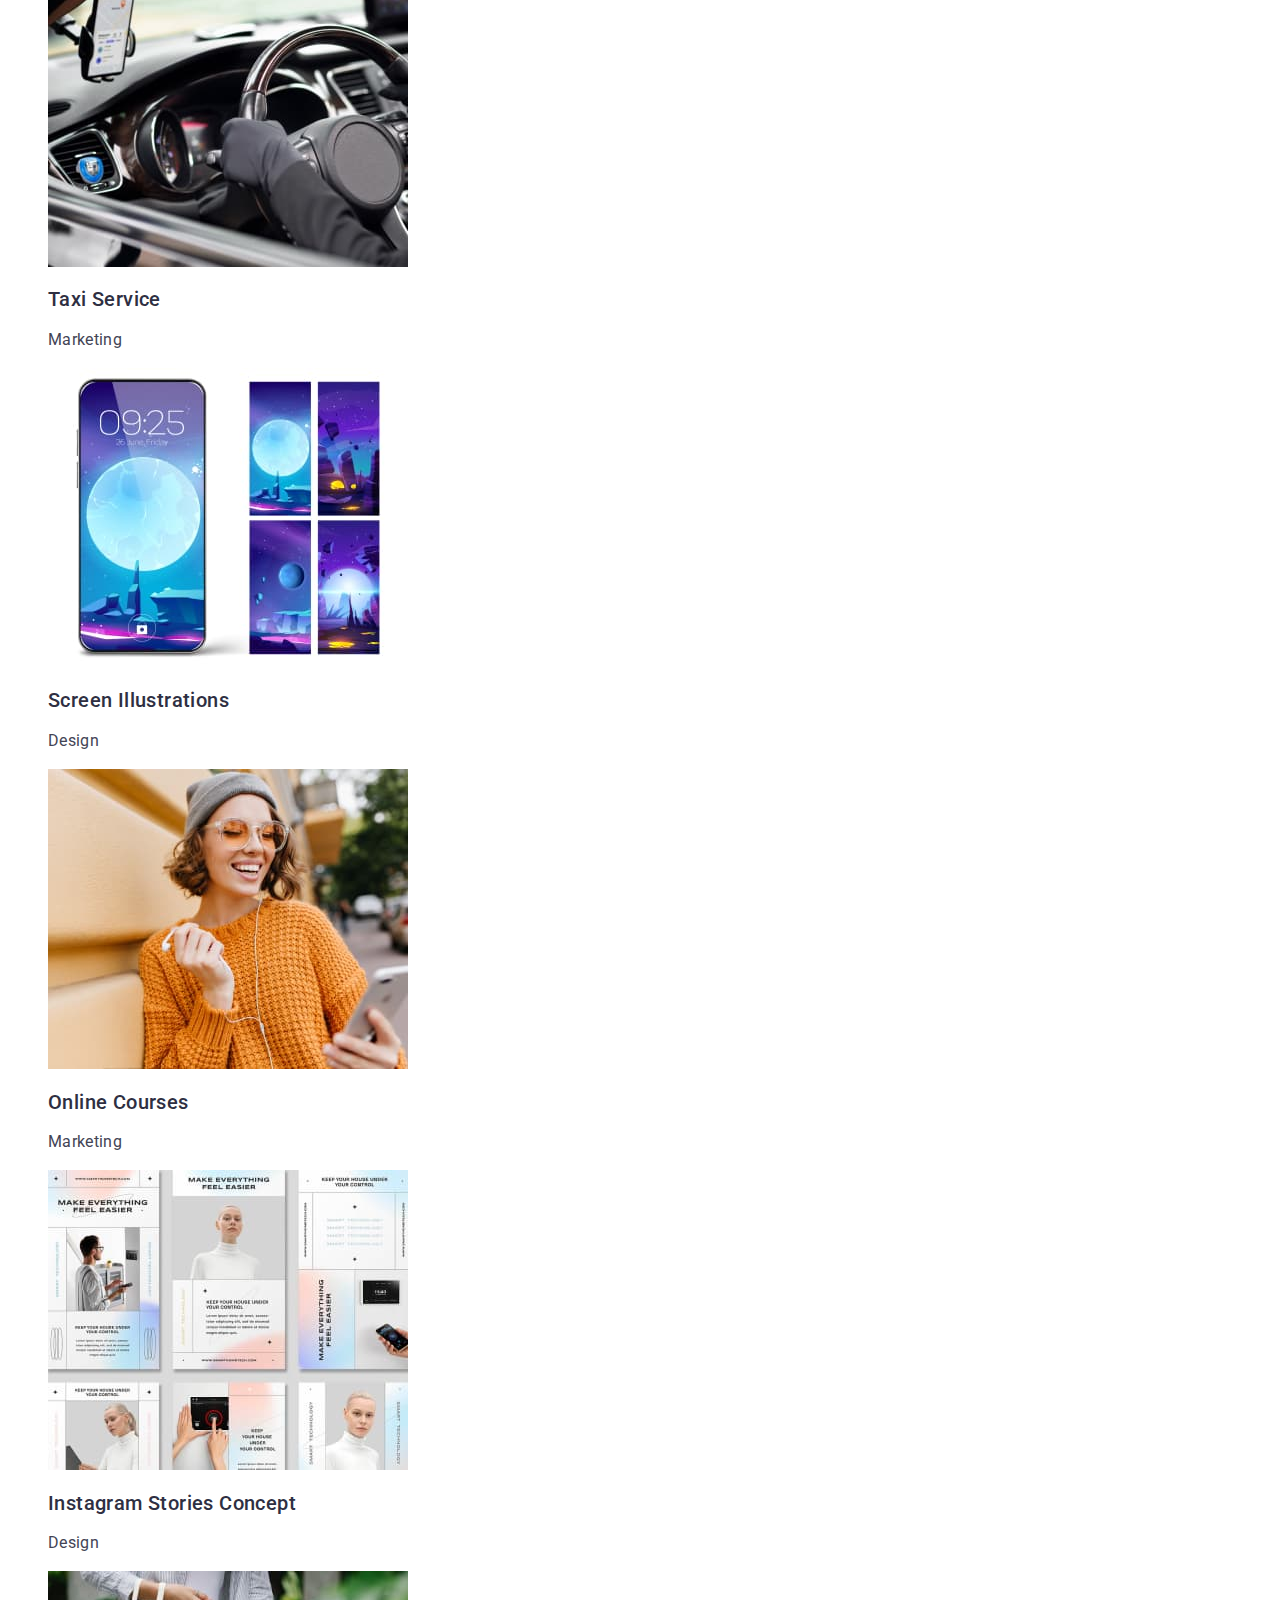
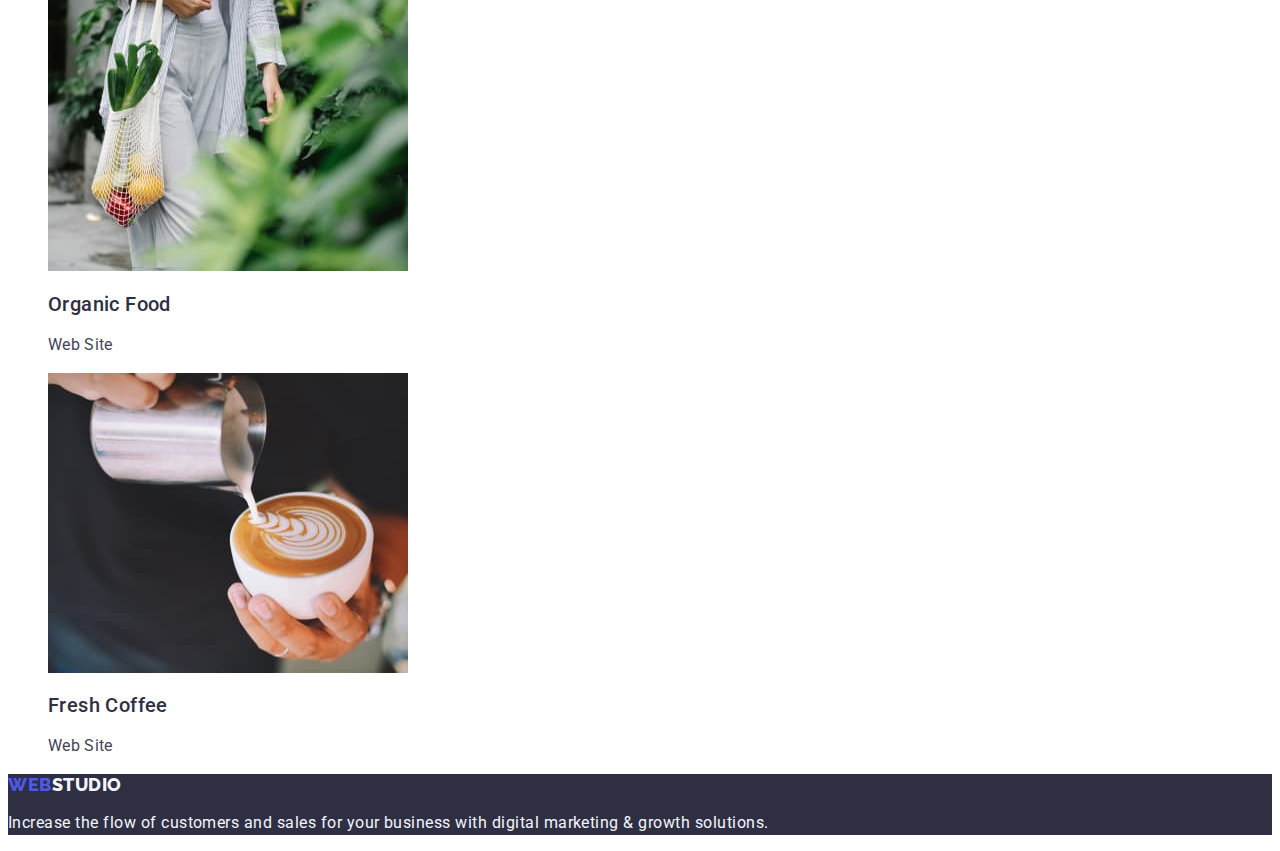
==== commit a207ab6d: "formating pr" ====
--- a/portfolio.html
+++ b/portfolio.html
@@ -39,13 +39,15 @@
       <address class="contacts-sec">
         <ul class="contacts-items link list">
           <li>
-            <a class="email link" href="mailto:info@devstudio.com"
+            <a
+              class="contact-pc link contact-pc-second"
+              href="mailto:info@devstudio.com"
               >info@devstudio.com</a
             >
           </li>
           <li>
             <a
-              class="phone-number link phone-number-second"
+              class="contact-pc link contact-pc-second"
               href="tel:+110001111111"
               >+11 (000) 111-11-11</a
             >
--- a/css/styles.css
+++ b/css/styles.css
@@ -39,8 +39,7 @@
 /* ==================/ul and link style configuration================== */
 
 body {
-  font-family: "Roboto", "Helvetica Neue", "Roboto", "Verdana", "Tahoma",
-    sans-serif;
+  font-family: "Roboto", sans-serif;
   background-color: var(--white-color);
   font-weight: 500;
   color: var(--slate-color);
@@ -84,7 +83,13 @@
   text-transform: uppercase;
 }
 
-.menu-link,
+.menu-link {
+  font-size: 16px;
+  line-height: 1.5;
+  color: var(--navy-blue-color);
+  letter-spacing: 0.02em;
+}
+
 .but-list {
   font-size: 16px;
   line-height: 1.5;
@@ -92,8 +97,7 @@
   letter-spacing: 0.04em;
 }
 
-.email,
-.phone-number {
+.contact-pc {
   font-weight: 400;
   font-size: 16px;
   line-height: 1.5;
@@ -101,11 +105,15 @@
 }
 
 .menu-link:is(:hover, :focus),
-.email:is(:hover, :focus) {
+.contact-pc:is(:hover, :focus) {
   color: var(--ocean-button-color);
 }
 
-.phone-number-second:is(:hover, :focus) {
+.contacts-normal {
+  font-style: normal;
+}
+
+.contact-pc-second:is(:hover, :focus) {
   color: var(--ocean-button-color);
 }
 
@@ -139,6 +147,9 @@
 .order-button {
   font-size: 16px;
   line-height: 1.5;
+  font-family: "Roboto", sans-serif;
+  font-weight: 500;
+  letter-spacing: 0.04em;
   cursor: pointer;
   background-color: var(--iris-button-color);
   color: var(--white-color);
@@ -147,6 +158,10 @@
 .but-primary:is(:hover, :focus) {
   background-color: var(--ocean-button-color);
   color: var(--white-color);
+}
+
+.contacts-sec {
+  font-style: normal;
 }
 
 /* ==========================/HERO ========================== */
@@ -164,8 +179,8 @@
   font-weight: 400;
   font-size: 16px;
   line-height: 1.5;
+  letter-spacing: 0.02em;
   color: var(--slate-color);
-  letter-spacing: 0.02em;
 }
 
 .hum-devoloper {
@@ -194,7 +209,6 @@
   font-weight: 500;
   letter-spacing: 0.02em;
 }
-
 
 /* ==========================/Scroll-section========================== */
 
@@ -228,6 +242,3 @@
   background-color: var(--ocean-button-color);
   cursor: pointer;
 }
-
-.image-post {
-}
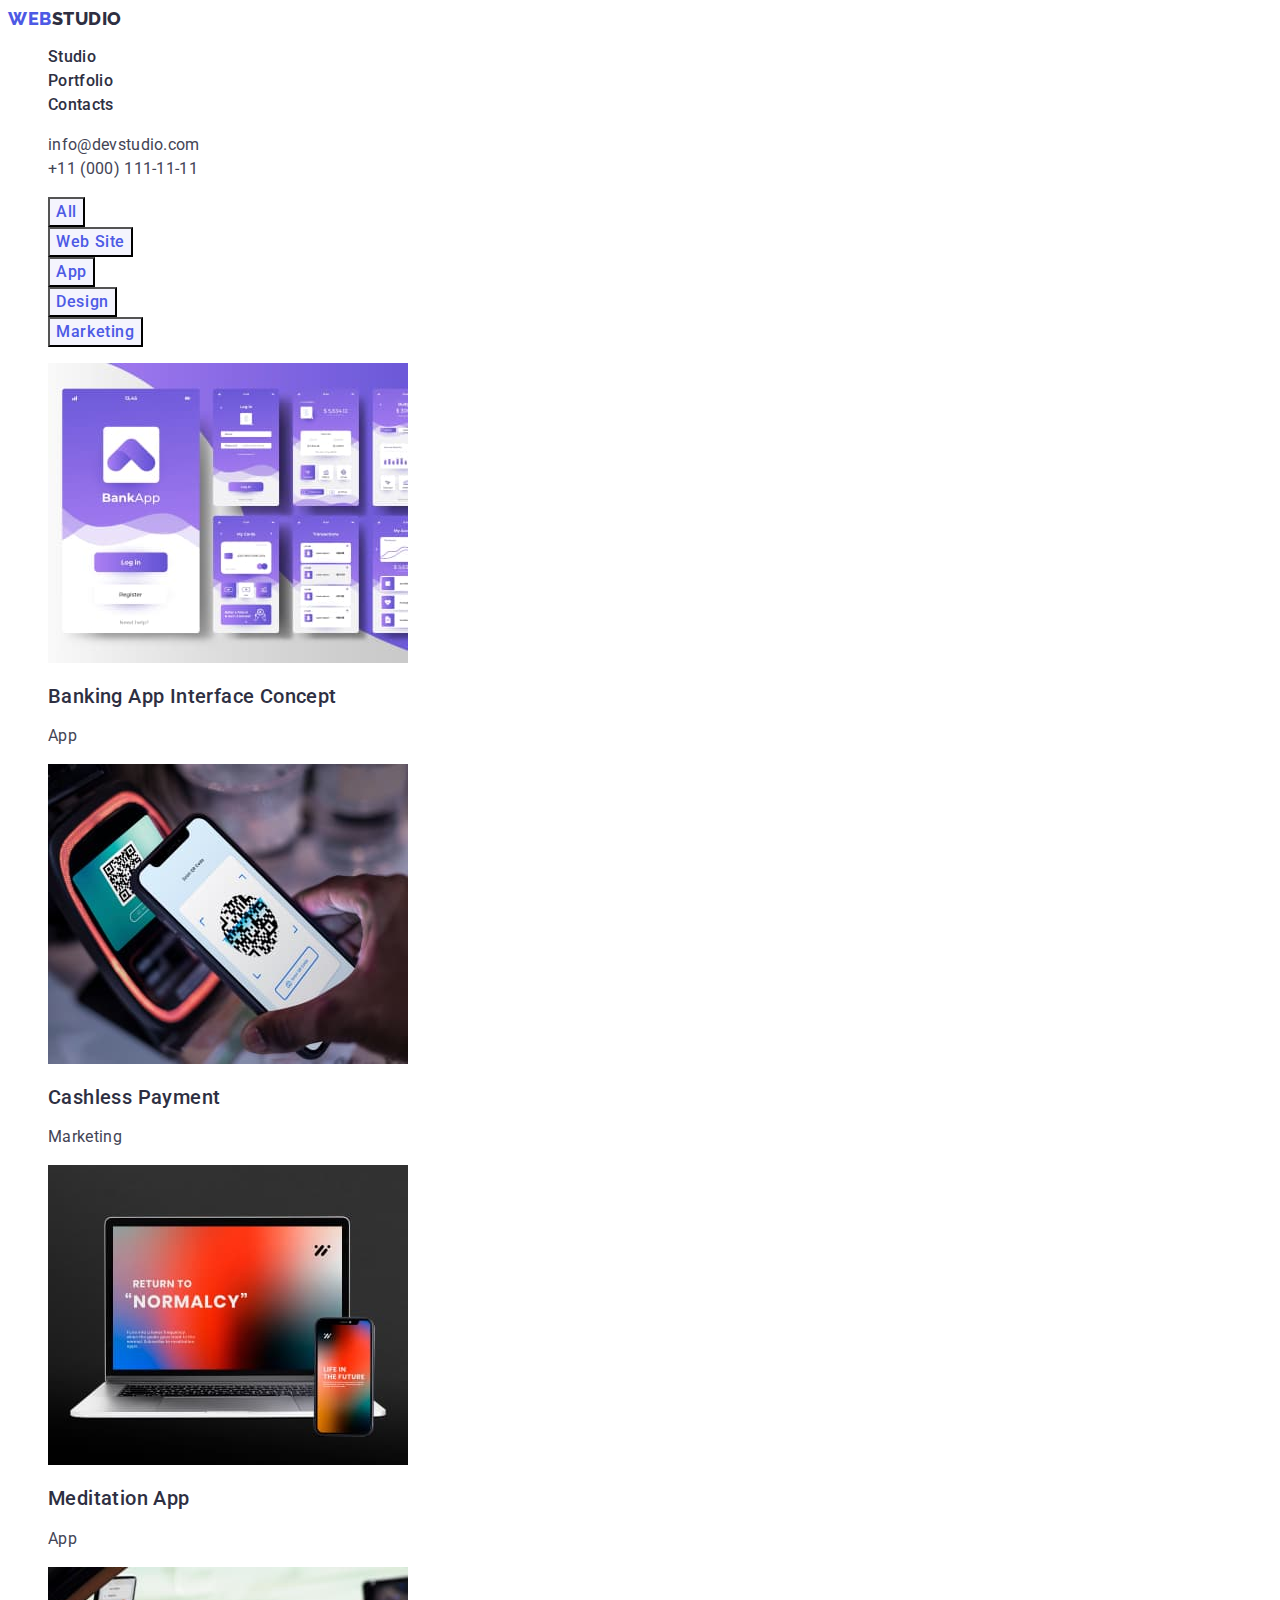
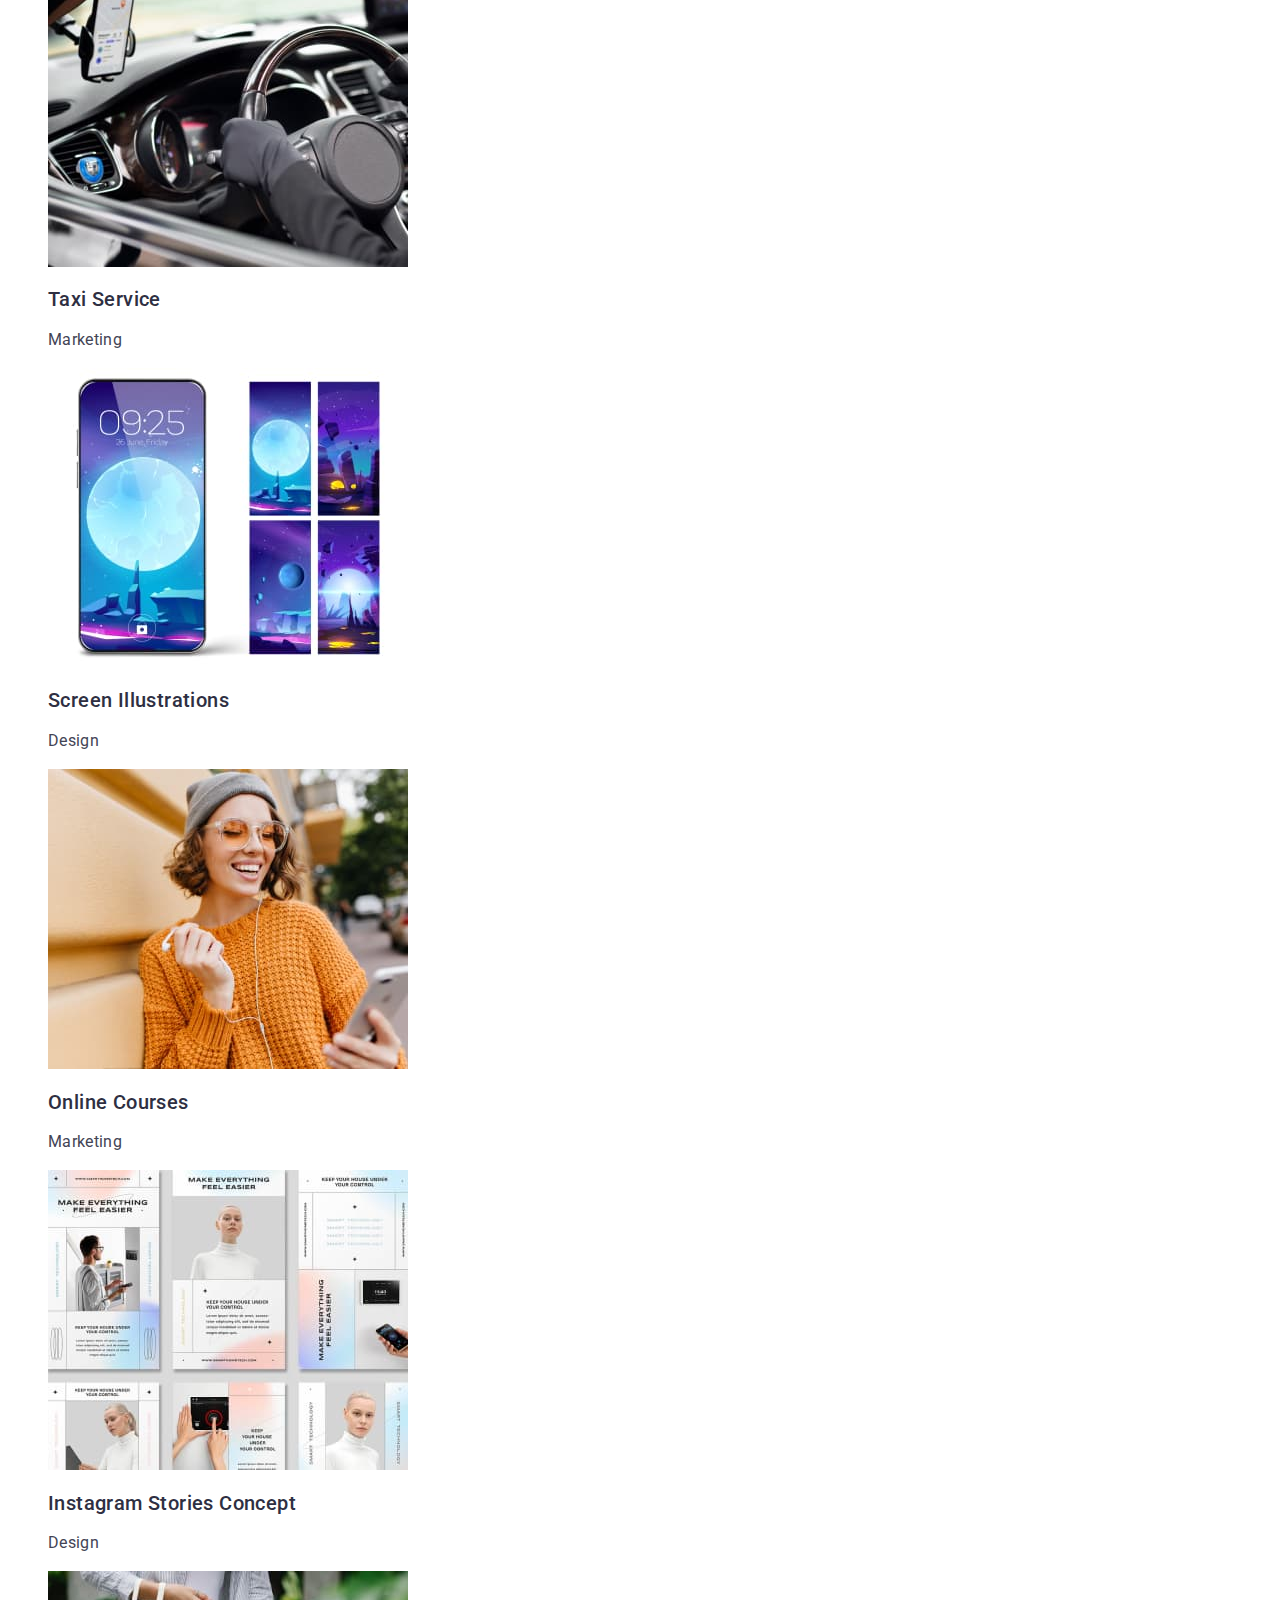
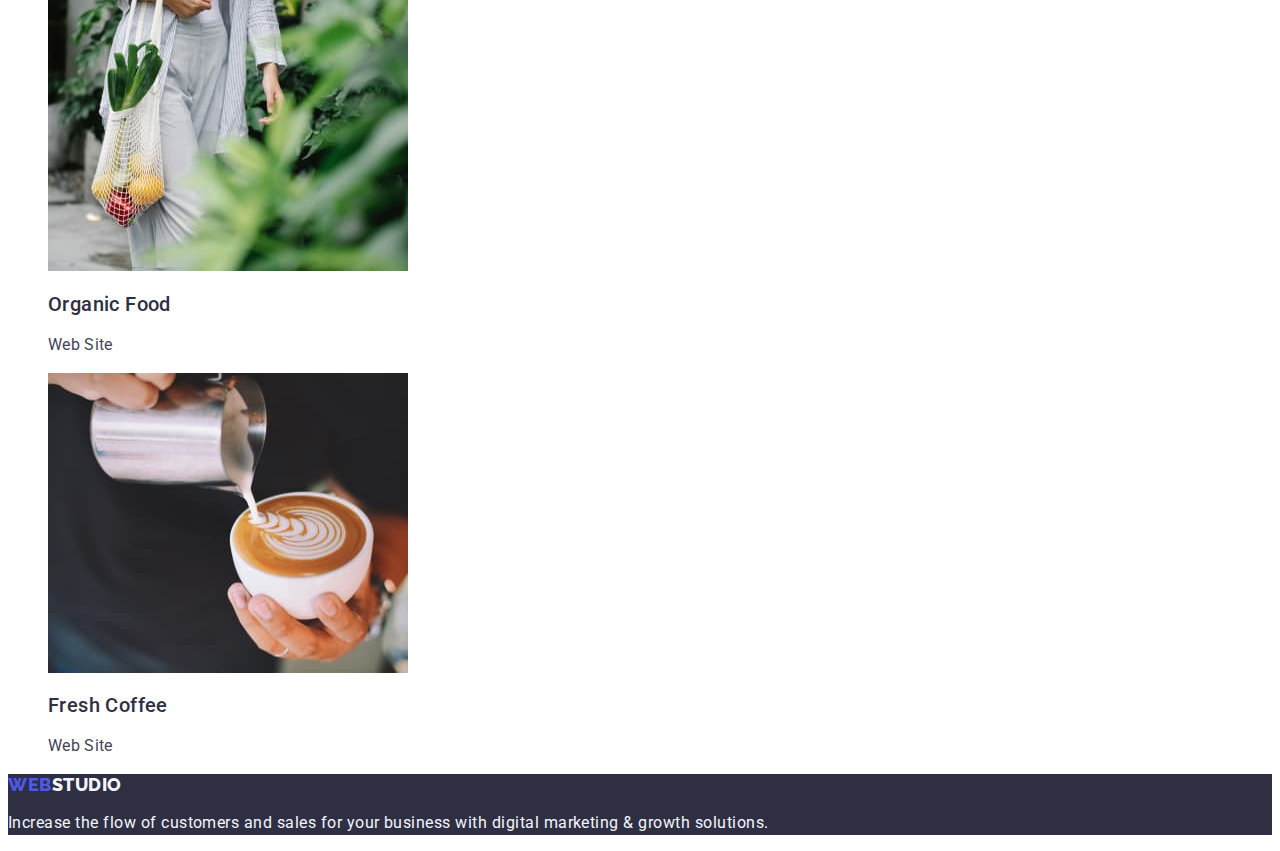
==== commit cabc48c5: "1" ====
--- a/portfolio.html
+++ b/portfolio.html
@@ -9,8 +9,7 @@
     <link rel="preconnect" href="https://fonts.gstatic.com" crossorigin />
     <link
       href="https://fonts.googleapis.com/css2?family=Raleway:wght@800&family=Roboto:wght@400;500;700&display=swap"
-      rel="stylesheet"
-    />
+      rel="stylesheet" />
     <title>Portfolio</title>
     <link rel="stylesheet" href="./css/styles.css" />
   </head>
@@ -84,8 +83,7 @@
                 src="./images/portfolio/banking-app-interface-concept.jpg"
                 alt="banking-app"
                 width="360"
-                height="300"
-              />
+                height="300" />
               <h2 class="hum-devoloper">Banking App Interface Concept</h2>
               <p class="scroll-title-description">App</p>
             </a>
@@ -96,8 +94,7 @@
                 src="./images/portfolio/cashless-payment.jpg"
                 alt="cashless-payment"
                 width="360"
-                height="300"
-              />
+                height="300" />
               <h2 class="hum-devoloper">Cashless Payment</h2>
               <p class="scroll-title-description">Marketing</p>
             </a>
@@ -108,8 +105,7 @@
                 src="./images/portfolio/meditation-app.jpg"
                 alt="meditation-app"
                 width="360"
-                height="300"
-              />
+                height="300" />
               <h2 class="hum-devoloper">Meditation App</h2>
               <p class="scroll-title-description">App</p>
             </a>
@@ -120,8 +116,7 @@
                 src="./images/portfolio/taxi-service.jpg"
                 alt="taxi-service"
                 width="360"
-                height="300"
-              />
+                height="300" />
               <h2 class="hum-devoloper">Taxi Service</h2>
               <p class="scroll-title-description">Marketing</p>
             </a>
@@ -132,8 +127,7 @@
                 src="./images/portfolio/screen-illustrations.jpg"
                 alt="screen-illustrations"
                 width="360"
-                height="300"
-              />
+                height="300" />
               <h2 class="hum-devoloper">Screen Illustrations</h2>
               <p class="scroll-title-description">Design</p>
             </a>
@@ -144,8 +138,7 @@
                 src="./images/portfolio/online-courses.jpg"
                 alt="online-courses"
                 width="360"
-                height="300"
-              />
+                height="300" />
               <h2 class="hum-devoloper">Online Courses</h2>
               <p class="scroll-title-description">Marketing</p>
             </a>
@@ -156,8 +149,7 @@
                 src="./images/portfolio/instagram-stories-concept.jpg"
                 alt="instagram-stories"
                 width="360"
-                height="300"
-              />
+                height="300" />
               <h2 class="hum-devoloper">Instagram Stories Concept</h2>
               <p class="scroll-title-description">Design</p>
             </a>
@@ -168,8 +160,7 @@
                 src="./images/portfolio/organic-food.jpg"
                 alt="organic-food"
                 width="360"
-                height="300"
-              />
+                height="300" />
               <h2 class="hum-devoloper">Organic Food</h2>
               <p class="scroll-title-description">Web Site</p>
             </a>
@@ -180,8 +171,7 @@
                 src="./images/portfolio/fresh-coffee.jpg"
                 alt="fresh-coffee"
                 width="360"
-                height="300"
-              />
+                height="300" />
               <h2 class="hum-devoloper">Fresh Coffee</h2>
               <p class="scroll-title-description">Web Site</p>
             </a>
--- a/css/styles.css
+++ b/css/styles.css
@@ -1,6 +1,6 @@
 :root {
-  --primary-font: "Roboto", sans-serif;
-  --secondary-font: "Raleway", sans-serif;
+  --primary-font: 'Roboto', sans-serif;
+  --secondary-font: 'Raleway', sans-serif;
 
   /* Pressed state > CTAs */
   --ocean-button-color: #404bbf;
@@ -39,7 +39,7 @@
 /* ==================/ul and link style configuration================== */
 
 body {
-  font-family: "Roboto", sans-serif;
+  font-family: var(--primary-font);
   background-color: var(--white-color);
   font-weight: 500;
   color: var(--slate-color);
@@ -49,7 +49,7 @@
 
 /* Web logo part*/
 .header-logo {
-  font-family: "Raleway", sans-serif;
+  font-family: var(--secondary-font);
   font-style: ExtraBold;
   font-weight: 800;
   font-size: 18px;
@@ -58,22 +58,10 @@
   letter-spacing: 0.03em;
   text-transform: uppercase;
 }
-.preform {
-  letter-spacing: 0.02em;
-}
-
-/* footer formatting text */
-.text-format {
-  font-weight: 400;
-  font-size: 16px;
-  line-height: 1.5;
-  color: var(--cloud-background-color);
-  letter-spacing: 0.03em;
-}
 
 /* studio logo part */
 .studio-logo {
-  font-family: "Raleway", sans-serif;
+  font-family: var(--secondary-font);
   font-style: ExtraBold;
   font-weight: 800;
   font-size: 18px;
@@ -81,6 +69,19 @@
   color: var(--navy-blue-color);
   letter-spacing: 0.03em;
   text-transform: uppercase;
+}
+
+.preform {
+  letter-spacing: 0.03em;
+}
+
+/* footer formatting text */
+.text-format {
+  font-weight: 400;
+  font-size: 16px;
+  line-height: 1.5;
+  color: var(--cloud-background-color);
+  letter-spacing: 0.03em;
 }
 
 .menu-link {
@@ -147,7 +148,7 @@
 .order-button {
   font-size: 16px;
   line-height: 1.5;
-  font-family: "Roboto", sans-serif;
+  font-family: var(--primary-font);
   font-weight: 500;
   letter-spacing: 0.04em;
   cursor: pointer;
@@ -167,10 +168,25 @@
 /* ==========================/HERO ========================== */
 
 /* ==========================Scroll-section========================== */
+.visually-hidden {
+  position: absolute;
+  width: 1px;
+  height: 1px;
+  margin: -1px;
+  border: 0;
+  padding: 0;
+  
+  white-space: nowrap;
+  clip-path: inset(100%);
+  clip: rect(0 0 0 0);
+  overflow: hidden;
+}
+
 .scroll-title {
-  font-style: 400;
+  font-weight: 500;
   font-size: 20px;
   line-height: 1.2;
+  letter-spacing: 0.02em;
   color: var(--navy-blue-color);
 }
 
@@ -192,16 +208,15 @@
   color: var(--navy-blue-color);
 }
 
-.title-pages {
+.title-pages, .scroll-section {
   font-style: 500;
   font-weight: 500;
   font-size: 36px;
   line-height: 1.11;
   color: var(--navy-blue-color);
-  letter-spacing: 0.02em;
   text-align: center;
-  letter-spacing: 0.02em;
   text-transform: capitalize;
+  letter-spacing: 0.02em;
 }
 
 .team {
@@ -215,7 +230,7 @@
 /* лого підвалу */
 
 .studio-logo.basement {
-  font-family: "Raleway", sans-serif;
+  font-family: var(--secondary-font);
   font-style: ExtraBold;
   font-weight: 800;
   font-size: 18px;
@@ -227,12 +242,16 @@
 
 /* ==========================portfolio========================== */
 
+.head-logo-port {
+  letter-spacing: 0.03em
+}
+
 .but-item {
   font-size: 16px;
   line-height: 1.5;
   background-color: var(--cloud-background-color);
   color: var(--iris-button-color);
-  font-family: "Roboto", sans-serif;
+  font-family: var(--primary-font);
   font-weight: 500;
   letter-spacing: 0.04em;
 }
